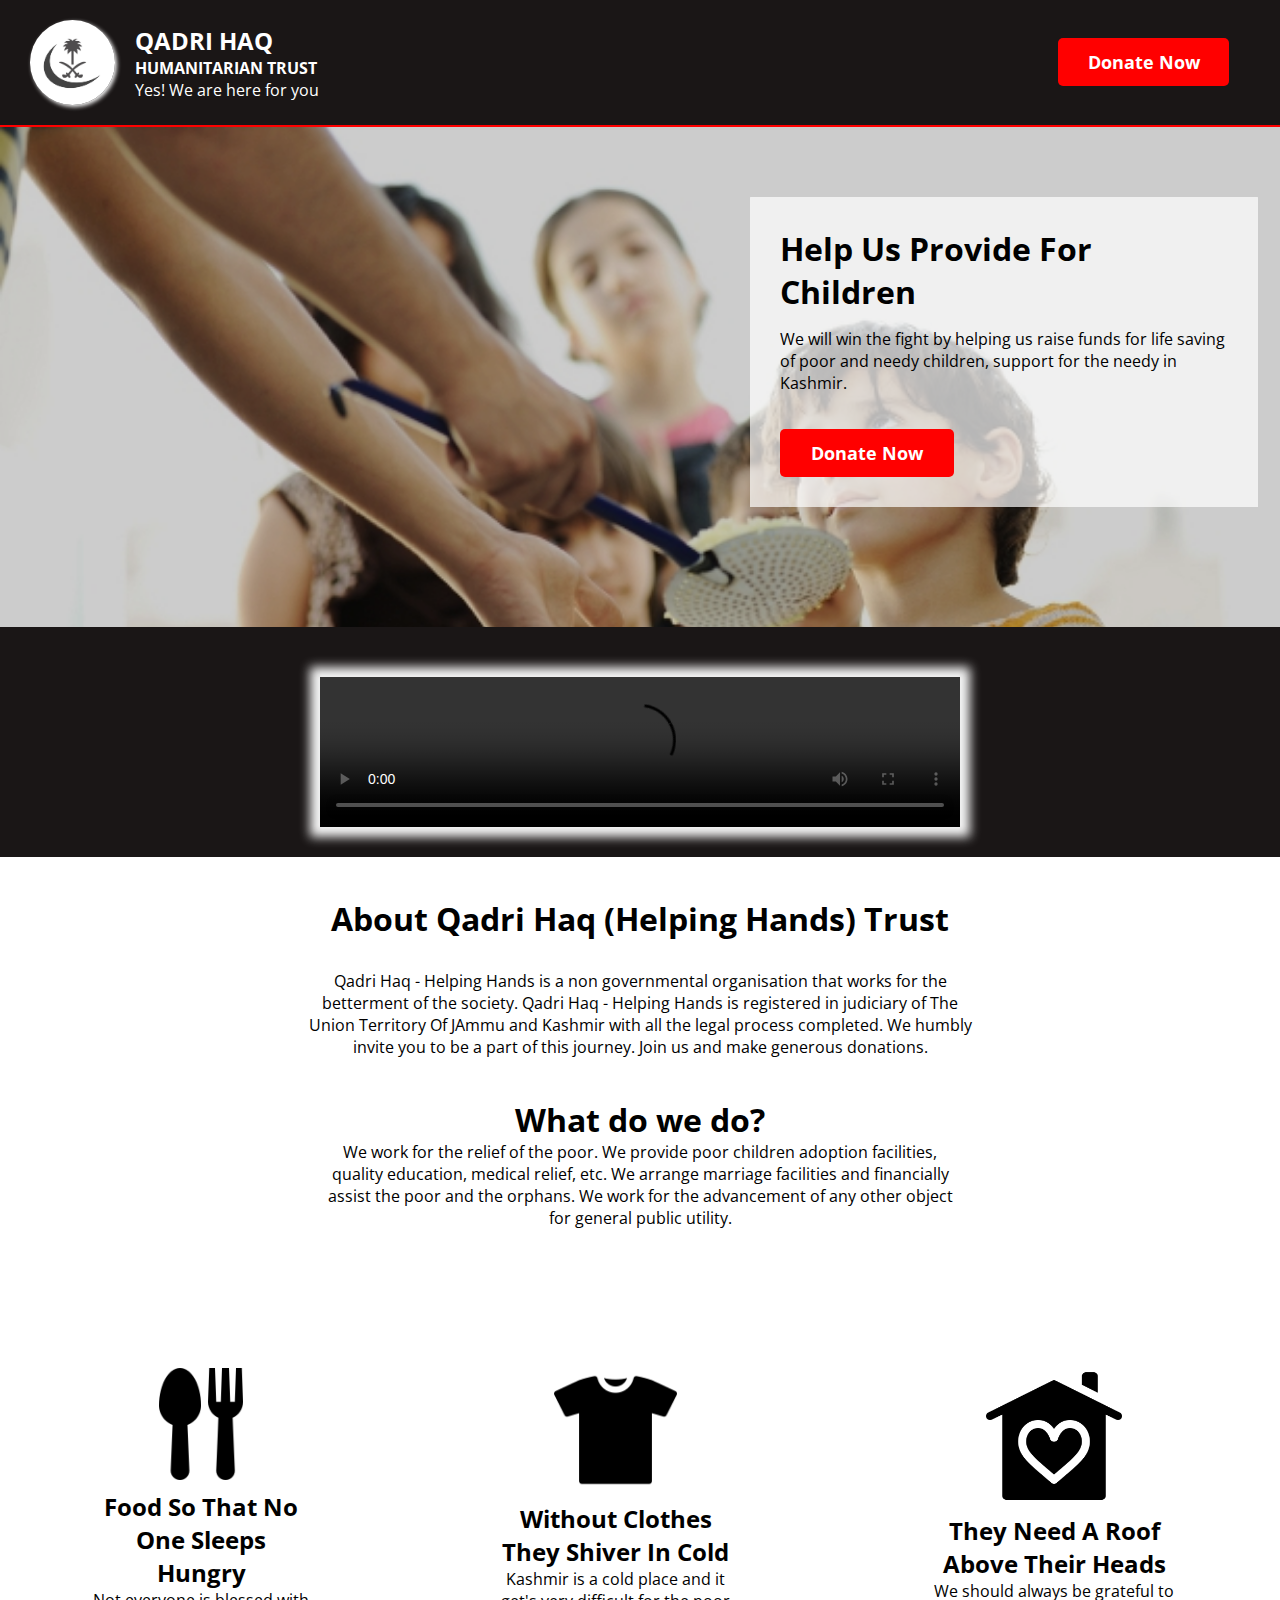
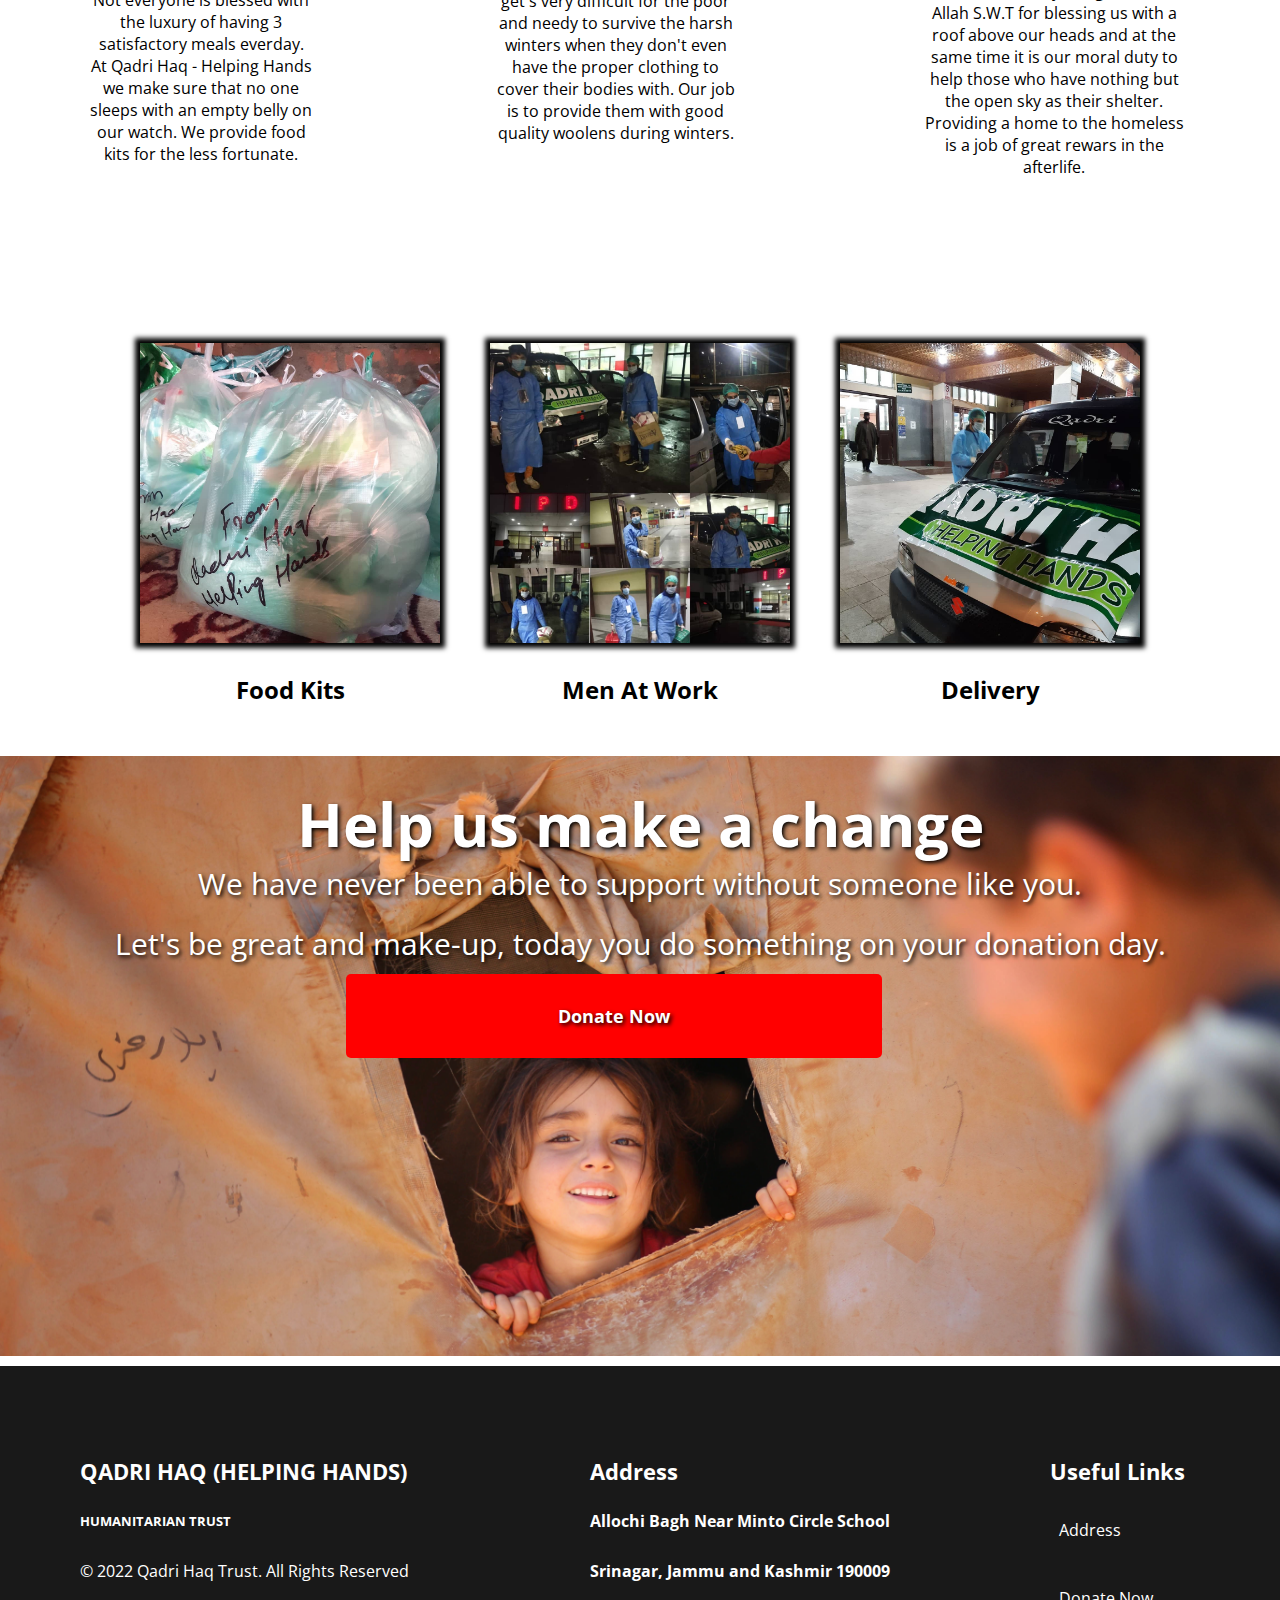
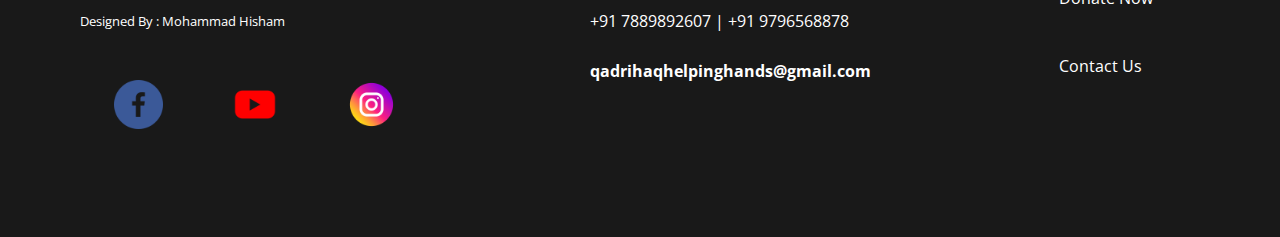
==== index.html @ 6cfe1202 "contact page added" ====
<!DOCTYPE html>
<html lang="en">
<head>
    <meta charset="UTF-8">
    <meta http-equiv="X-UA-Compatible" content="IE=edge">
    <meta name="viewport" content="width=device-width, height=device-height, initial-scale=1.0, maximum-scale=1, user-scalable=0">
    <link rel="preconnect" href="https://fonts.googleapis.com">
    <link rel="preconnect" href="https://fonts.googleapis.com">
    <link rel="preconnect" href="https://fonts.googleapis.com">
    <link rel="preconnect" href="https://fonts.gstatic.com" crossorigin>
    <link href="https://fonts.googleapis.com/css2?family=Open+Sans&display=swap" rel="stylesheet">
    <link href="https://fonts.googleapis.com/css2?family=Open+Sans:wght@400;700&display=swap" rel="stylesheet"> 
    <link rel="stylesheet" href="index.css">
    <title>https://hishamized.github.io/Qadri-Haq-Helping-Hand-/</title>
</head>
<body>
    <div class="top-bar" >
        <div class="logo-container2">
            <img class="logo" src="./images/newlogo.jpg" alt="This is our logo">
            <div class="logo-container">
                
                <h2>QADRI HAQ</h2>
                <h4>HUMANITARIAN TRUST</h4>
                <p>Yes! We are here for you</p>
            </div>
        
        </div>
        <a class="donate" href='https://pmny.in/4ICN8wEIY0gM' target="_blank">Donate Now</a>
    </div>
    <div class="help-box">
        <div class="layer">
            <h1>Help Us Provide For Children</h1>
            <p>We will win the fight by helping us raise funds for life saving of poor and needy children, support for the needy in Kashmir.</p>
            <a class="donate" href='https://pmny.in/4ICN8wEIY0gM' target="_blank" >Donate Now</a>
        </div>
    </div>
    <div class="video-container" >
        <video class="video" src="./videos/Qadri Haq.mp4" autoplay controls ></video>
    </div>
    <div class="about">
        <h1>About Qadri Haq (Helping Hands) Trust</h1>
        <p>Qadri Haq - Helping Hands is a non governmental organisation that works for the betterment of the society. Qadri Haq - Helping Hands is registered in judiciary of The Union Territory Of JAmmu and Kashmir with all the legal process completed. We humbly invite you to be a part of this journey. Join us and make generous donations. </p>
    </div>
        <div class="wdwd">
            <h1>What do we do?</h1>
            <p>We work for the relief of the poor. We provide poor children adoption facilities, quality education, medical relief, etc. We arrange marriage facilities and financially assist the poor and the orphans. We work for the advancement of any other object for general public utility.</p>
        </div>
    <div class="big-container" >
        <div class="container" >
          <img src="./images/cat1.png" alt="Cat1">
          <h2>Food So That No One Sleeps Hungry</h2> 
         <p>Not everyone is blessed with the luxury of having 3 satisfactory meals everday. At Qadri Haq - Helping Hands we make sure that no one sleeps with an empty belly on our watch. We provide food kits for the less fortunate.</p> 
         </div>
         <div class="container" >
          <img src="./images/cat2.png" alt="Cat2">
          <h2>Without Clothes They Shiver In Cold</h2>
          <p>Kashmir is a cold place and it get's very difficult for the poor and needy to survive the harsh winters when they don't even have the proper clothing to cover their bodies with. Our job is to provide them with good quality woolens during winters.</p> 
        </div>
        <div class="container" >
          <img src="./images/cat3.png" alt="Cat3">
          <h2>They Need A Roof Above Their Heads</h2>
          <p> We should always be grateful to Allah S.W.T for blessing us with a roof above our heads and at the same time it is our moral duty to help those who have nothing but the open sky as their shelter. Providing a home to the homeless is a job of great rewars in the afterlife.</p>
        </div>
    </div>
    <!-- <details>
        <a href="/Qadri-Haq-Helping-Hand-/paymentSuccess.html">Payment Success</a>
        <a href="/Qadri-Haq-Helping-Hand-/paymentFail.html">Payment Fail</a>
        <a href="/Qadri-Haq-Helping-Hand-/paymentCancel.html">Payment Cancel</a>
    </details> -->
    <div class="events">
	
        <div class="events-cells">
           <a href="https://www.instagram.com/qadrihaq11/" target="_blank"><img src="./images/visual (1).jpg" alt="Event"></a>
           <h2>Food Kits</h2>
        </div>
        <div class="events-cells">
            <a href="https://www.instagram.com/qadrihaq11/" target="_blank" ><img src="./images/visual (2).jpg" alt="Event"></a>
            <h2>Men At Work</h2>
         </div>
         <div class="events-cells">
            <a href="https://www.instagram.com/qadrihaq11/" target="_blank"><img src="./images/visual (3).jpg" alt="Event"></a>
            <h2>Delivery</h2>
         </div>
    </div>
    <div class="end-box">
        <div class="end-box-text">
          <h1>Help us make a change</h1>
          <p>We have never been able to support without someone like you.</p>
          <p> Let's be great and make-up, today you do something on your donation day.</p>
          <a class="donate" href='https://pmny.in/4ICN8wEIY0gM' target="_blank">Donate Now</a>
        </div>
    </div>
    <div class="footer">
        <div class="footer-col">
           <h1>QADRI HAQ (HELPING HANDS)</h1>
           <h5>HUMANITARIAN TRUST</h5>
           <p>© 2022 Qadri Haq Trust. All Rights Reserved</p>
           <p style="font-size: smaller;" >Designed By : Mohammad Hisham</p>
           <div class="smicons">
           <a href="#" target="_blank">
               <img class="smlinks" src="images/facebook.png" alt="Facebbok Link">
           </a>
           <a href="#"><img class="smlinks" src="images/youtube.png" alt="Youtube Link"></a>
           <a href="https://www.instagram.com/qadrihaq11/" target="_blank"><img class="smlinks" src="images/instagram.png" alt="Instagram Link"></a>
          </div>
        </div>
        <div class="footer-col">
           <h1>Address</h1>
           <h4>Allochi Bagh Near Minto Circle School</h4>
           <h4> Srinagar, Jammu and Kashmir 190009</h4>
           <span>+91 7889892607 | +91 9796568878</span>
           <span><h4>qadrihaqhelpinghands@gmail.com</h4></span>
        </div>
        <div class="footer-col">
           <h1>Useful Links</h1>
           <a target="_blank" href="https://www.google.com/maps/place/Minto+Circle+School+(English+Medium)/@34.0585846,74.7950512,17z/data=!3m1!4b1!4m5!3m4!1s0x38e18f0ac0000739:0xf4ed4cb179ded9e0!8m2!3d34.0585802!4d74.7972399">Address</a>
           <a id="donate_footer" href="https://pmny.in/4ICN8wEIY0gM">Donate Now</a>
           <a href="contact.html" target="_blank">Contact Us</a>
        </div>
      </div>
</body>
</html>
---- index.css ----
* {
    margin: 0%;
}
h1, p {
    font-family: 'Open Sans', sans-serif;
}
.top-bar {
    display: flex;
    background-color: rgb(26, 22, 22);
    border-bottom: 2px solid red;
    align-self: flex-start;
    height: auto;
    position: -webkit-sticky;
    position: sticky;
    overflow-x: hidden;
    top: 0;
    z-index: 2;
}
.logo-container2 {
    display: flex;
    flex-direction: row;
}
.logo-container {
    display: flex;
    flex-direction: column;
    margin-left: 10px;
    font-family: 'Open Sans', sans-serif;
    color: white;
    justify-content: center;
    margin-left: 20px;   
}
.logo {
    width: 8%;
    margin-left: 30px;
    border-radius: 50%;
    margin-top: 20px;
    margin-bottom: 20px;
    box-shadow: 2px 2px 4px whitesmoke;
}
.donate {
    text-decoration: none;
    font-family: 'Open Sans', sans-serif;
    font-weight: bolder;
    font-size: large;
    background-color: rgb(255, 0, 0);
    color: white;
    text-align: center;
    align-self: center;
    width: 40%;
    padding: 12px;
    border-radius: 5px;
    margin-right: 4%;
}
.donate:hover {
    transition: 0.5s;
    opacity: 0.7;
    border: 1px solid white;
    box-shadow: 2px 2px 3px whitesmoke;
}
.help-box {
    background-image: url(images/cat.jpg);
    background-repeat: no-repeat;
    position: relative;
    background-size: 100%;
    display: flex;
    flex-direction: column;
    font-family: 'Open Sans', sans-serif;
    height: 500px;
    box-shadow: inset 0 0 0 1000px rgba(0,0,0,.2);
}
.layer {
    padding: 30px;
    margin: 70px;
    background-color: rgba(255, 255, 255, 0.7);
    position: absolute;
    top: 0;
    left: 0;
    width: 35%;
    height: 50%;
    margin-left: 750px;
    border-radius: 0.5px;
}
.layer > .donate {
   margin-left: 0%;
   position: absolute;
   width: 150px;
}
.layer h1 {
    font-weight: 48px;
    margin-bottom: 15px;
}
.layer p {
    margin-bottom: 35px;
}
.about {
    display: flex;
    flex-direction: column;
    margin-left: 300px;
    margin-right: 300px;
    margin-top: 40px;
    margin-bottom: 40px;
    text-align: center;
    font-family: 'Open Sans', sans-serif;
}
.about h1 {
    font-weight: bolder;
    margin-bottom: 30px;
}
.wdwd {
    text-align: center;
    margin-left: 25%;
    margin-right: 25%;
    margin-bottom: 20px;
}
.big-container {
    display: flex;
    flex-direction: row;
    margin-top: 50px;
}
.container {
    display: flex;
    flex-direction: column;
    font-family: 'Open Sans', sans-serif;
    text-align: center;
    margin: 7%;
}
.container img {
    width: 50%;
    align-self: center;
    margin-bottom: 10px;
}
.carousel-cell img {
    width: 30%;;
}
.footer h1 {
	font-size: 22px;
}
.footer a {
	text-decoration: none;
	color: white;
	padding: 9px;
}
.footer a:hover {
	border: 1px solid white;
	border-radius: 4px;
	background-color:rgba(255, 255, 255, 0.1);
	box-shadow: 0 0 10px 2px whitesmoke;
	transition: 0.2s;
}
#donate_footer:hover {
    border: 1px solid white;
    box-shadow: 0 0 10px 2px red;
}
.footer {
	color: white;
	display: flex;
	flex-direction: row;
	background-color: rgba(0, 0, 0, 0.9);
    font-family: 'Open Sans', sans-serif;
}
.footer-col {
	margin: 80px;
	display: flex;
	flex-direction: column;
	line-height: 50px;	
}
.smicons {
	display: flex;
	flex-direction: row;
	width: 350px;
}
.smicons a {
    border-radius: 50%;
}
.smicons img {
	padding-left: 25%;
    padding-top: 25%;
    
}
.smlinks {
	width: 50%;
}
.video-container {
    display: flex;
    flex-direction: column;
    align-content: center;
    background-color: #1a1616;
}
.video {
    margin-top: 50px;
    margin-bottom: 30px;
    align-self: center;
    width: 50%;
    height: 100%;
    object-fit: cover;
    box-shadow: 0 0 10px 10px whitesmoke;
}
.events-h1 {
	font-family: 'Helvetica', sans-serif;
	font-size: 40px;
	font-weight: 600;
	text-align: center;
	padding-top: 30px;
}
.events {
	display: flex;
	flex-direction: row;
	margin: 10px;
	padding: 40px;
	align-items: center;
	justify-content: center;
    font-family: 'Open Sans', sans-serif;
}
.events-cells h2 {
	color: black;
	text-align: center;
}
.events-cells img {
          width: 300px;
		  height: 300px;
		  margin: 25px;
		  box-shadow: 0 0 5px 5px black;
		  transition: 0.4s;
}
.events-cells h2:hover {
	color: rgb(255, 0, 0);
}
.events-cells img:hover {
	width: 315px;
	height: 315px;
	box-shadow: 0 0 20px 3px rgba(255, 0, 0, 0.801);
	border-radius: 3px;
}
.end-box {
    background-image: url(./images/poor.jpg);
    background-repeat: no-repeat;
    background-size: 100%;
    height: 600px;
    display: flex;
    flex-direction: column;
    margin-bottom: 10px;
    color: white;
}
.end-box-text {
    margin-top: 3%;
    display: flex;
    flex-direction: column;
    align-items: center;
    line-height: 60px;
    font-size: 30px;
    text-shadow: 2px 2px 4px black;
}

@media only screen and (max-width: 600px)
{
    html, body *:not(.top-bar) {
        overflow-x: hidden;
      }
    .top-bar {
        flex-direction: column;
        align-items: center;
        justify-content: center;
        padding: 10px;
    }
    .donate {
        margin-left: 0%;
        width: 35%;
    }
    .logo {
        margin-left: 0%;
        width: 14%;
    }
    .logo-container {
        text-align: left;
        margin-top: 20px;
        margin-bottom: 20px;
        font-size: smaller;
    }
    .logo-container2 {
        justify-content: center;
    }
    .layer {
        margin: 0%;
        width: 100%;
        height: 90%;
    }
    .help-box {
        height: 270px;
    }
    .about {
        margin-left: 10%;
        margin-right: 10%;
    }
    .big-container {
        flex-direction: column;
    }
    .container img {
        width: 25%;
    }
    .container {
        margin-left:  16%;
        margin-right: 16%;
    }
    .footer{
		flex-direction: column;
	}
	.footer-col{
		align-items: center;
		margin: 0%;
		margin-top: 40px;

	}

    .layer h1 { /* for mobile */
        font-size: 18px;
        margin-bottom: 3px;
    }
    .layer p {
        margin-bottom: 5px;
        margin-right: 20px;
    }
    .video {
        width: 90%;
        height: 100%;
    }
    .events {
		flex-direction: column;
	}
    .end-box {
        height: 270px;
        align-items: center;
    }
    .end-box-text {
        font-size: small;
        line-height:normal;
        overflow: hidden;
        text-align: center;
    }
    .end-box-text a {
        margin-top: 45px;
    }
    .end-box-text h1,p {
        margin-bottom: 10px;
    }
    .wdwd {
        margin-left: 10%;
        margin-right: 10%;
    }
}
@media only screen and (min-width: 601px) and (max-width: 900px) and (orientation: landscape) {
    .layer {
        margin-left: 0px;
    }
    .about {
        margin-left: 0px;
        margin-right: 0px;
    }
    .footer-col{
        margin: 10px;
    }
    .smicons {
        width: 200px;
    }
    .end-box-text {
        text-align: center;
    }
    .end-box-text h1, p {
        margin-bottom: 15px;
    }
    .end-box-text a {
        margin-top: 150px;
        
    }
}
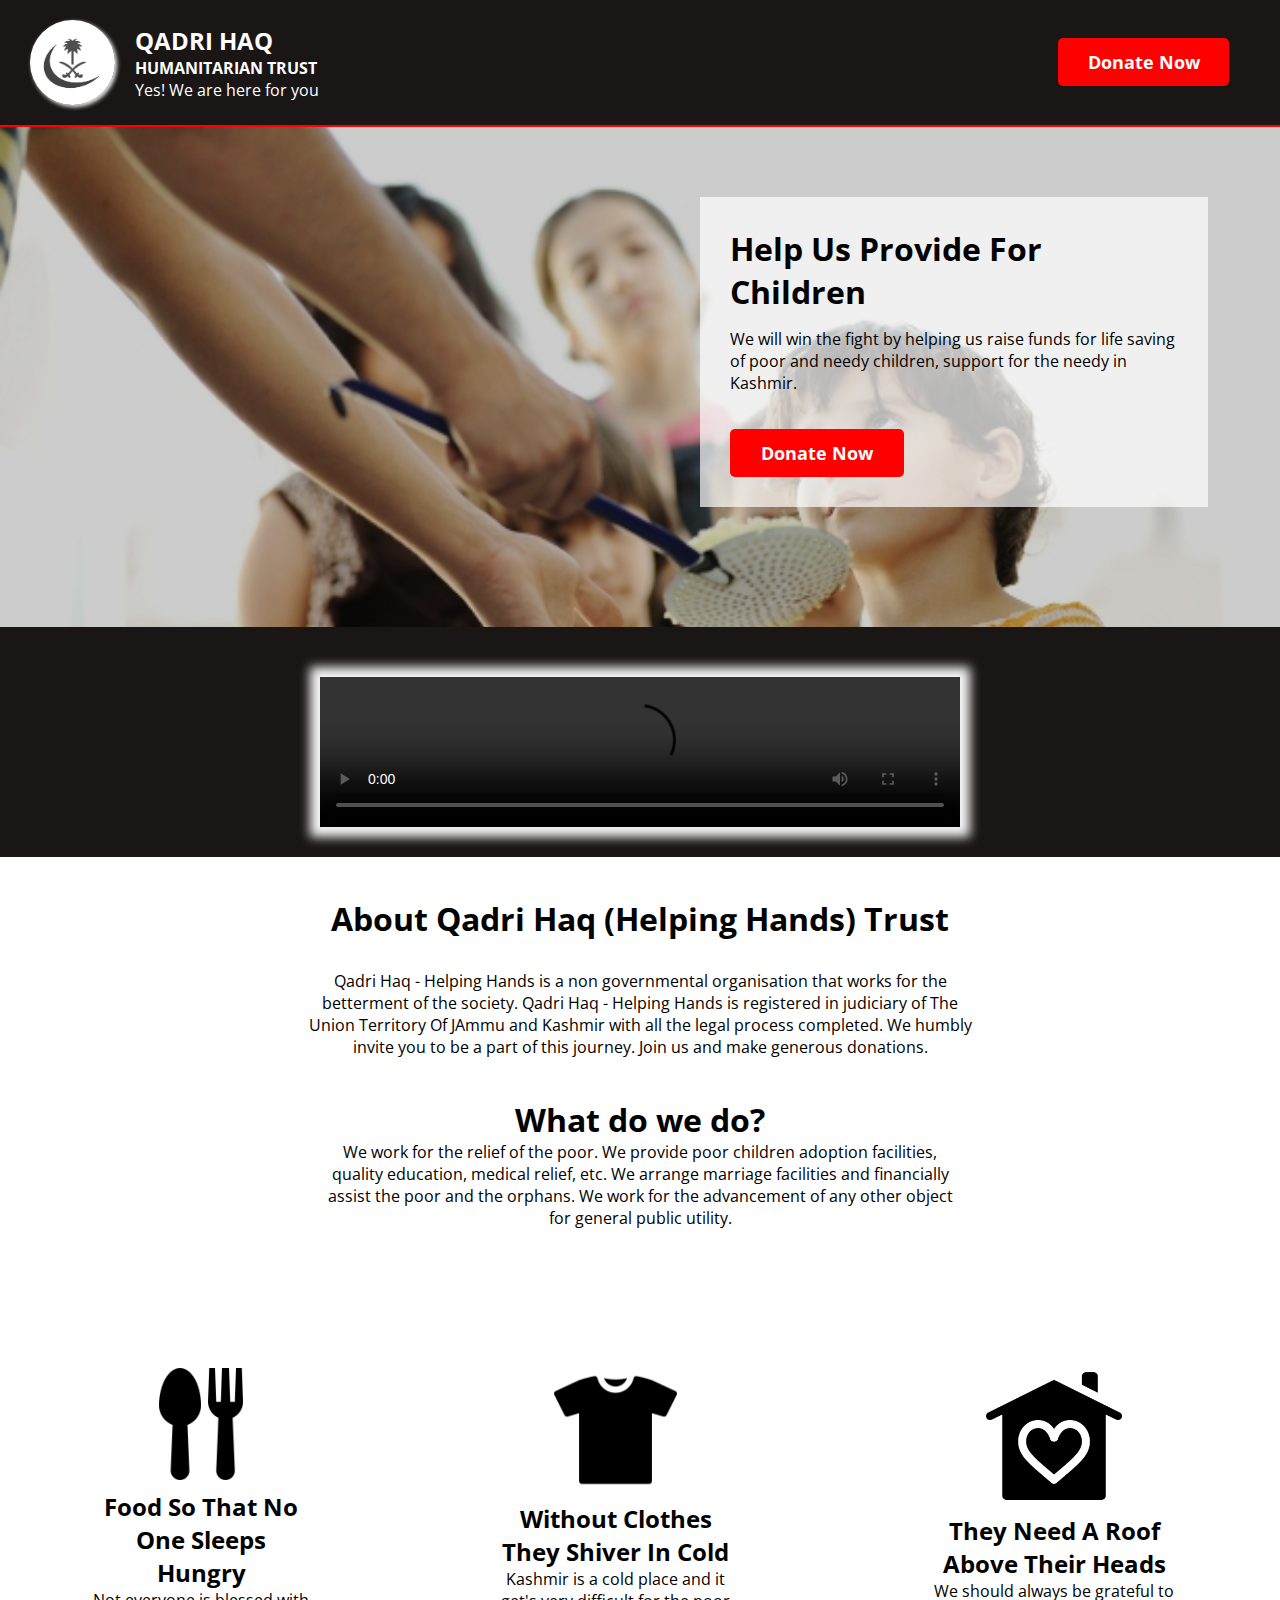
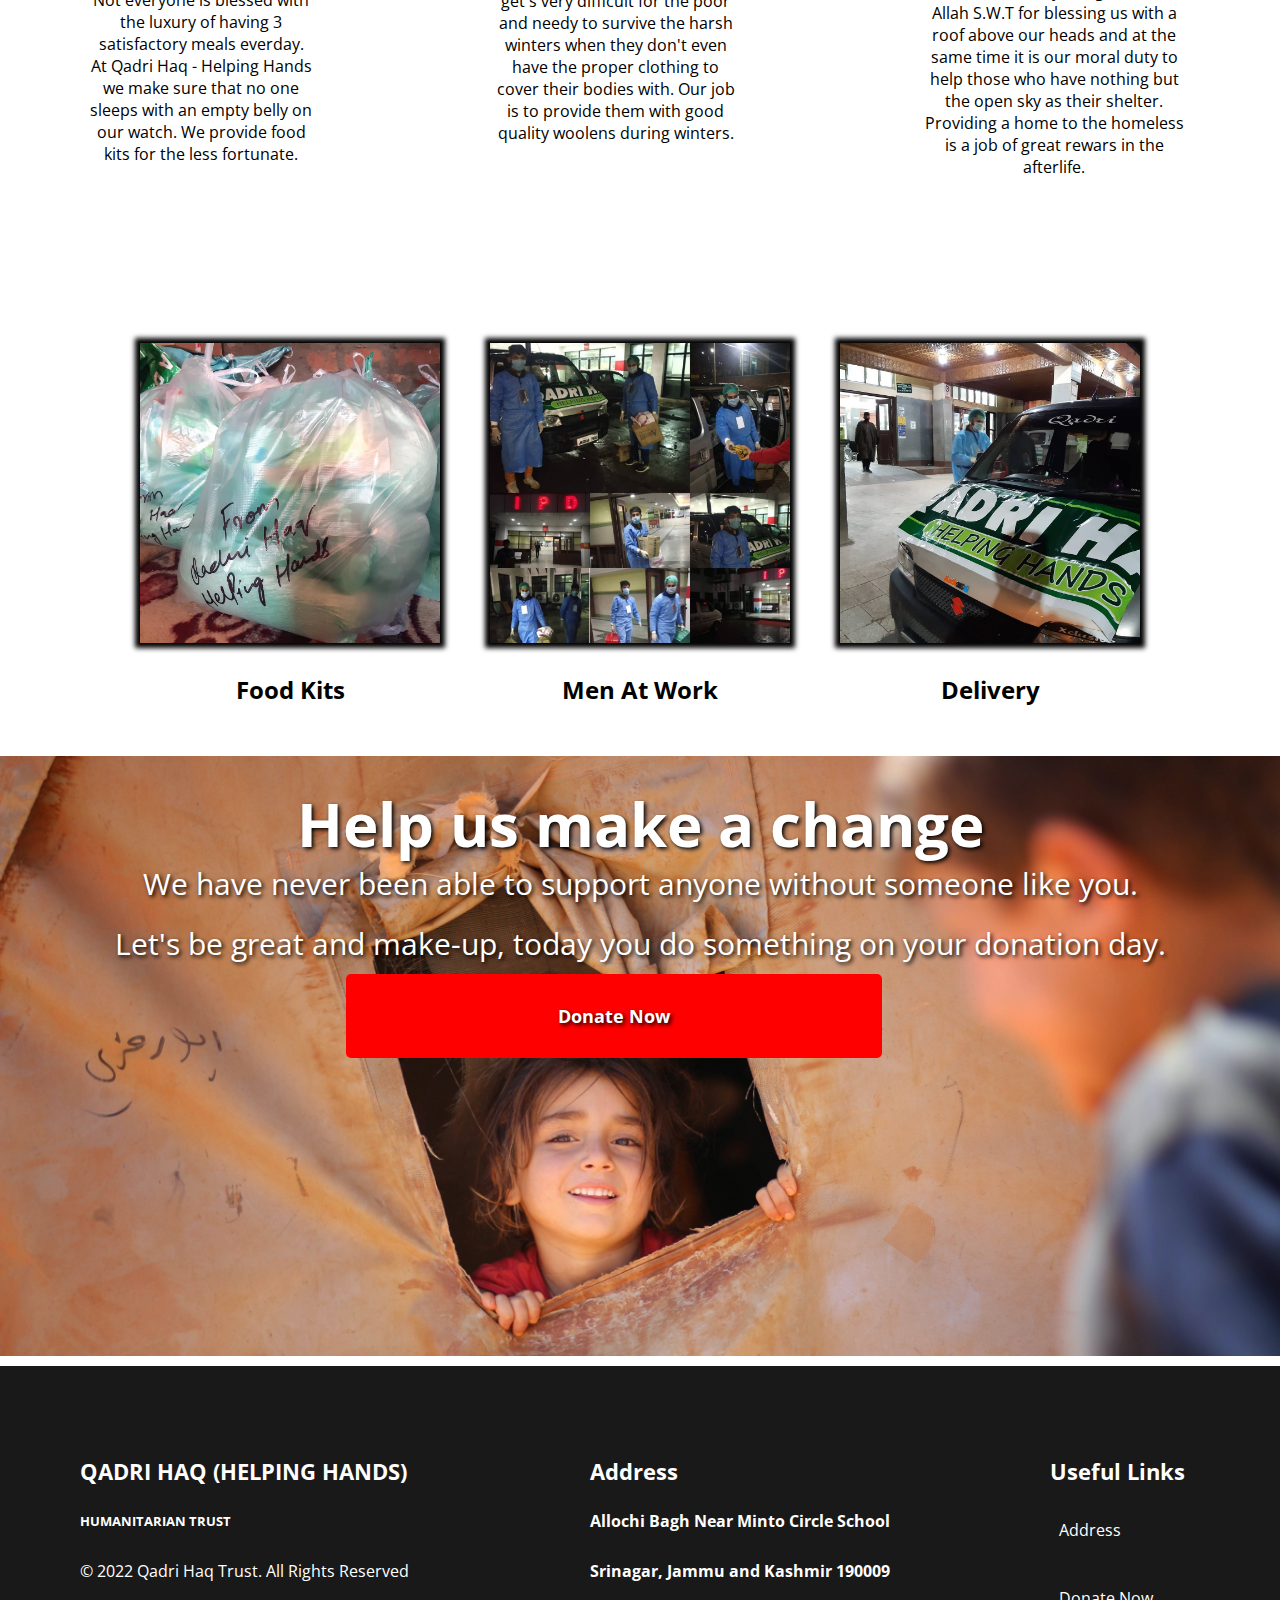
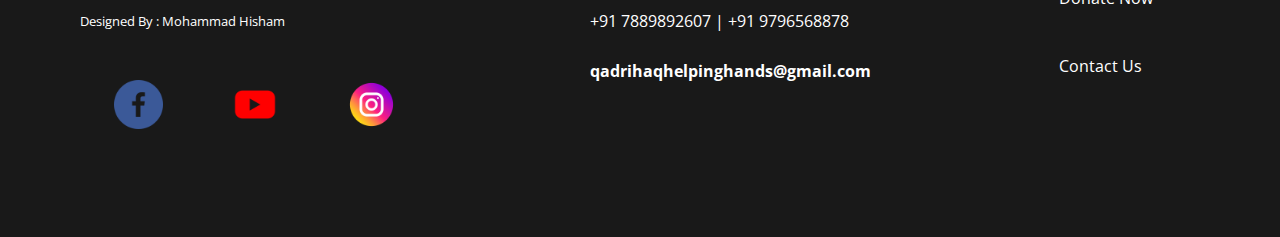
==== commit 38f4d76c: "text updates" ====
--- a/index.html
+++ b/index.html
@@ -85,7 +85,7 @@
     <div class="end-box">
         <div class="end-box-text">
           <h1>Help us make a change</h1>
-          <p>We have never been able to support without someone like you.</p>
+          <p>We have never been able to support anyone without someone like you.</p>
           <p> Let's be great and make-up, today you do something on your donation day.</p>
           <a class="donate" href='https://pmny.in/4ICN8wEIY0gM' target="_blank">Donate Now</a>
         </div>
--- a/index.css
+++ b/index.css
@@ -77,7 +77,7 @@
     left: 0;
     width: 35%;
     height: 50%;
-    margin-left: 750px;
+    margin-left: 700px;
     border-radius: 0.5px;
 }
 .layer > .donate {
@@ -281,9 +281,25 @@
     }
     .layer {
         margin: 0%;
-        width: 100%;
-        height: 90%;
-    }
+        width: 90%;
+        height: 100%;
+       
+    }
+    .layer > .donate {
+        margin-top: 7%;
+        margin-left: 0%;
+        position: absolute;
+        width: 40%;
+     }
+     .layer h1 {
+         font-weight:bolder;
+         margin-bottom: 0px;
+        
+     }
+     .layer p {
+         margin-bottom: 0px;
+         margin-top: 4%;
+     }
     .help-box {
         height: 270px;
     }
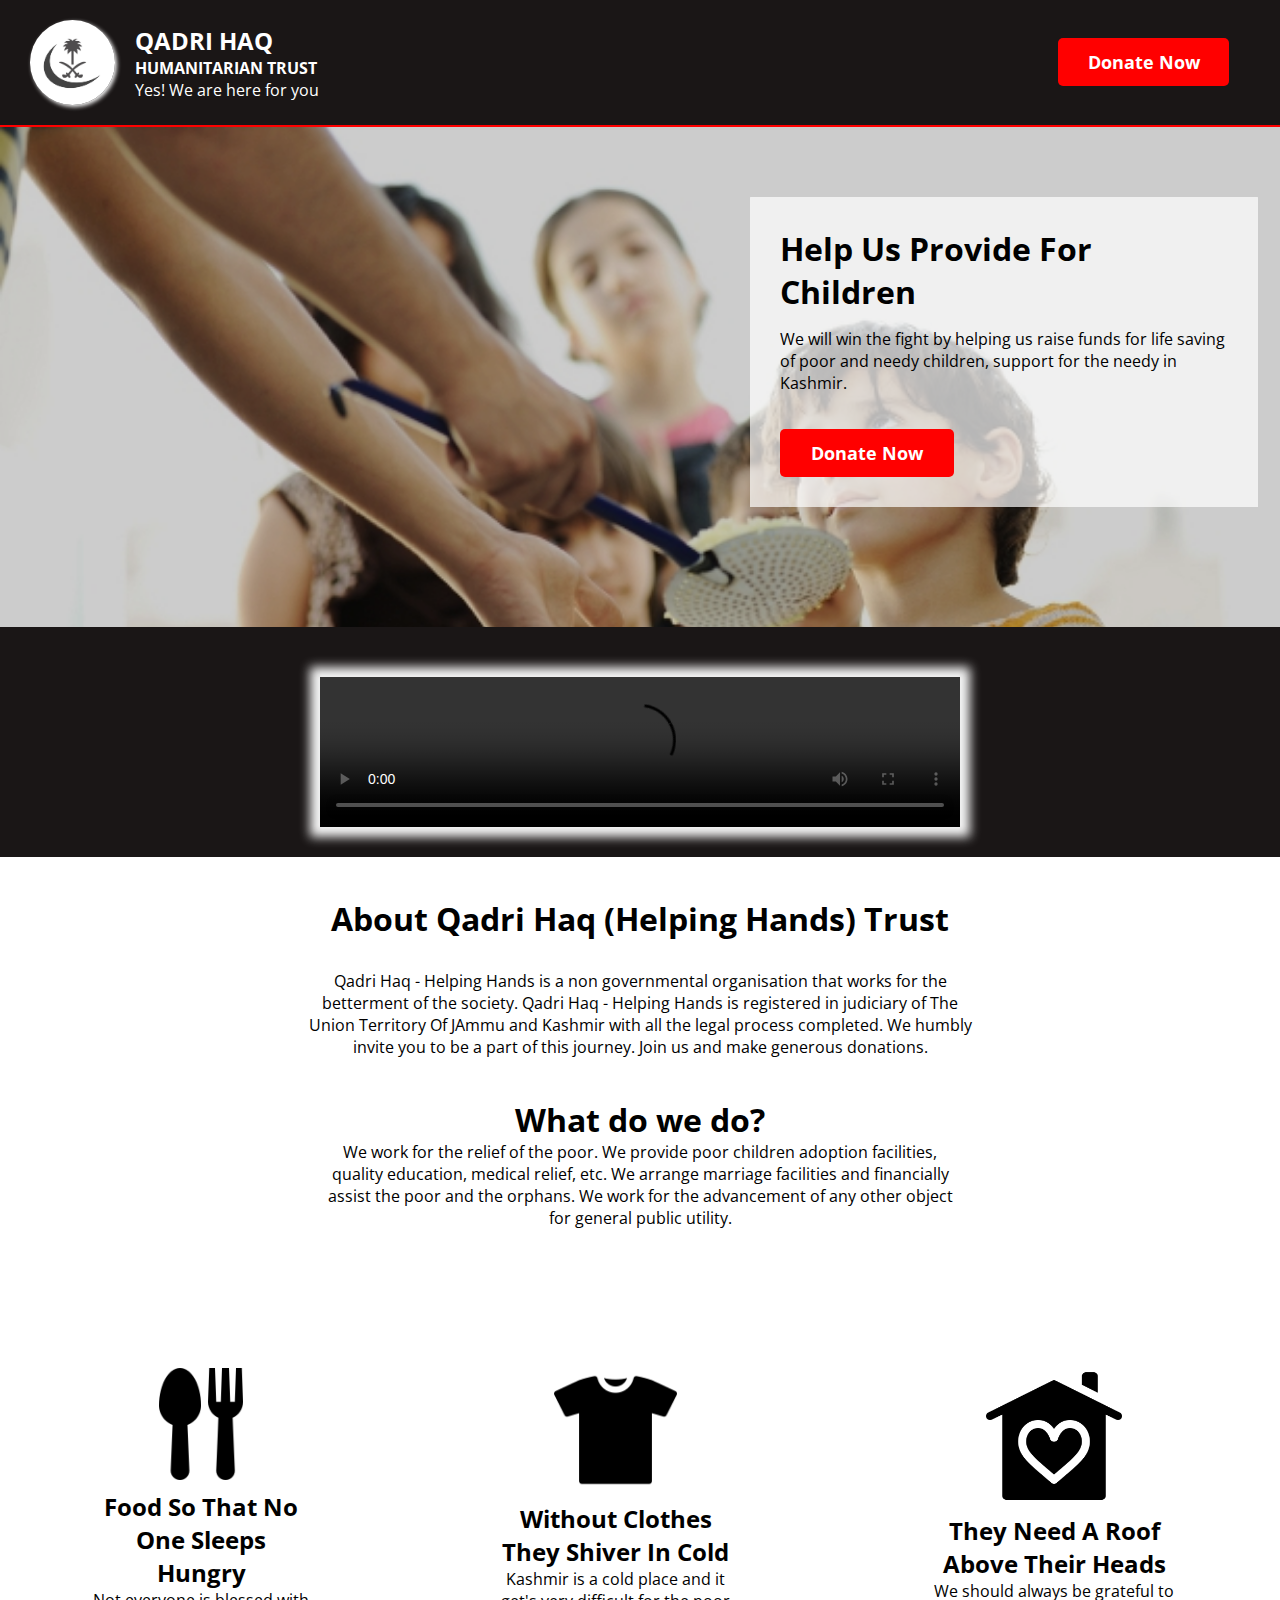
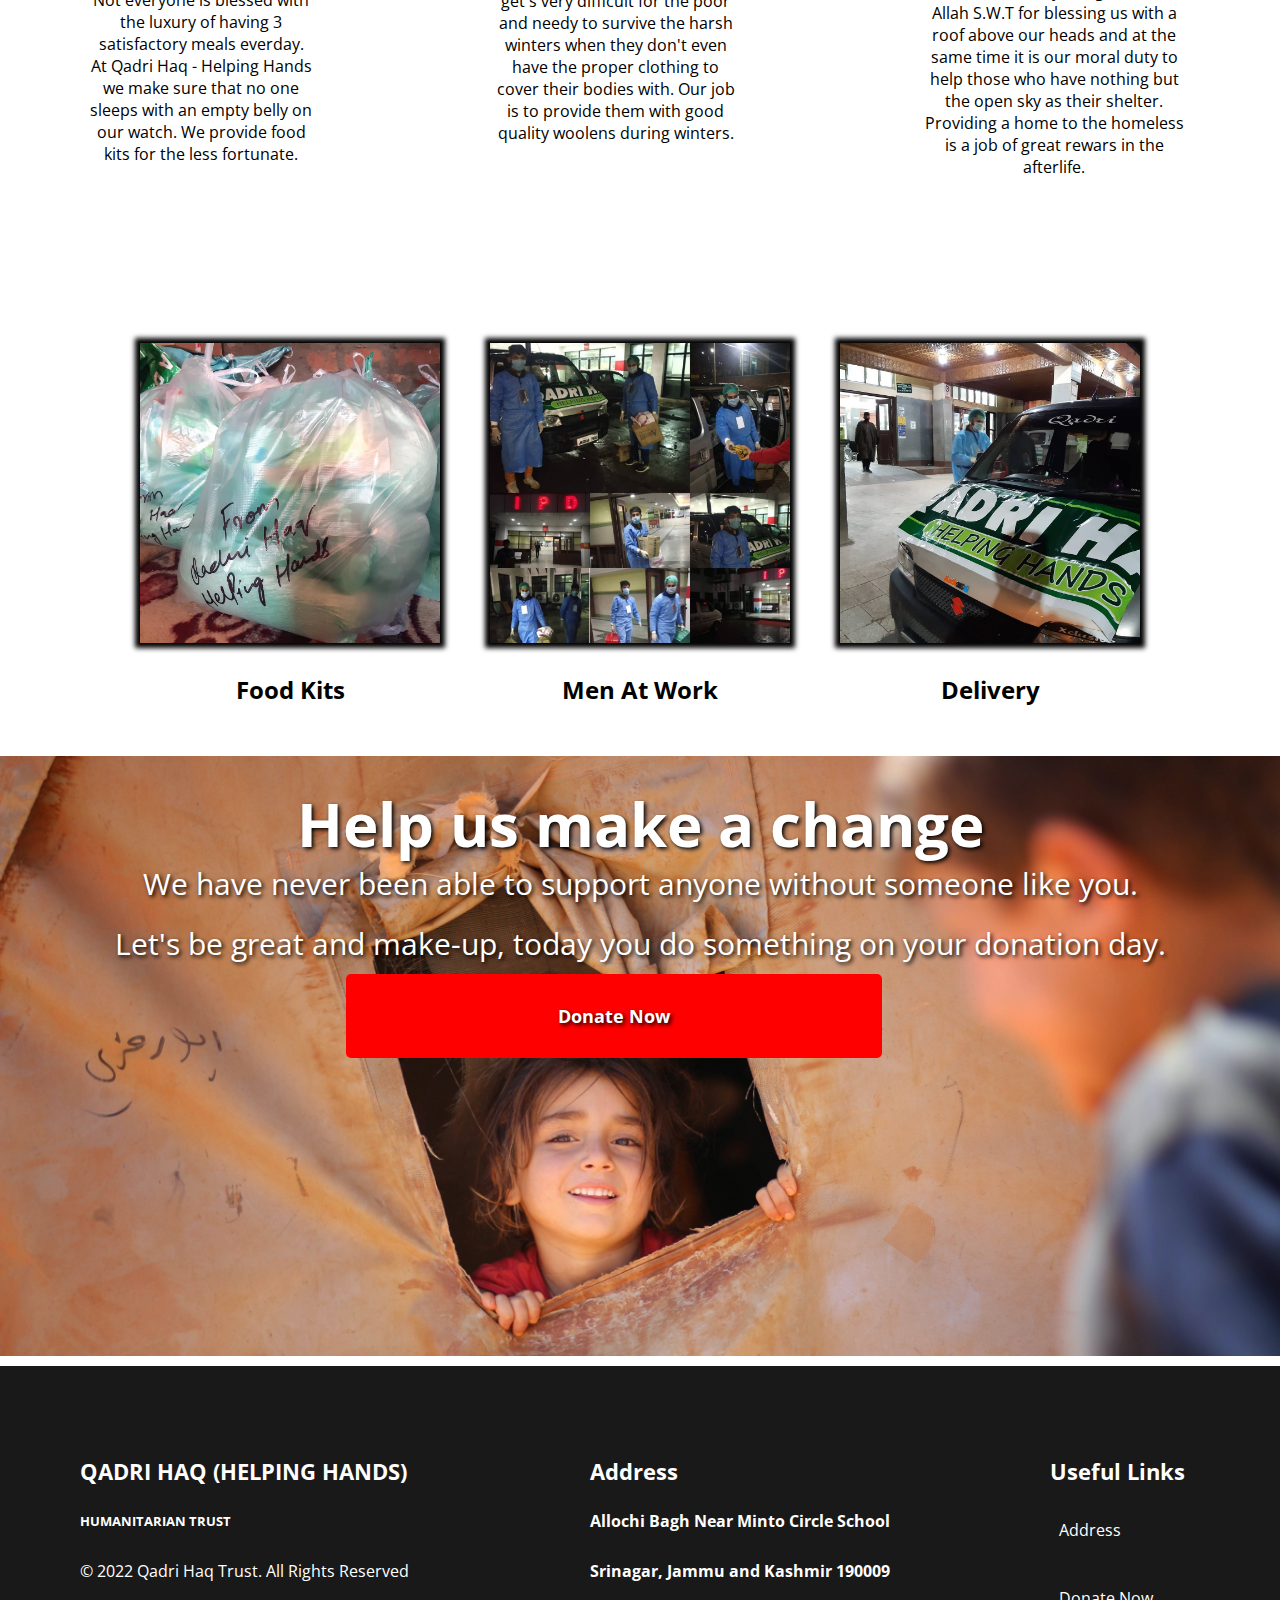
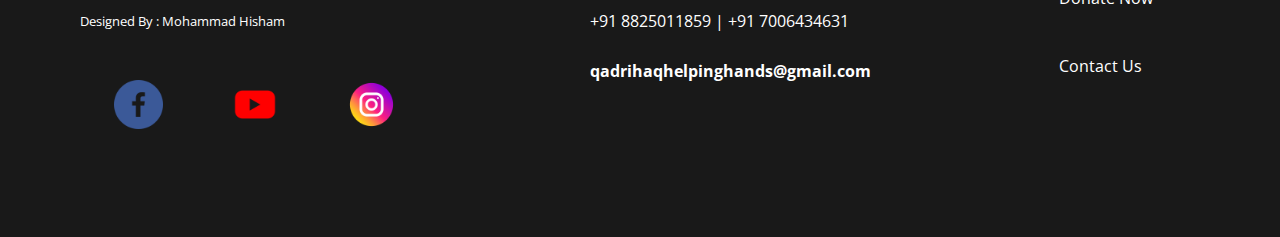
==== commit b7661fbc: "fresh payment button added" ====
--- a/index.html
+++ b/index.html
@@ -25,13 +25,13 @@
             </div>
         
         </div>
-        <a class="donate" href='https://pmny.in/4ICN8wEIY0gM' target="_blank">Donate Now</a>
+        <a class="donate" href='https://pmny.in/2IKUXRMMEKft'  target="_blank">Donate Now</a>
     </div>
     <div class="help-box">
         <div class="layer">
             <h1>Help Us Provide For Children</h1>
             <p>We will win the fight by helping us raise funds for life saving of poor and needy children, support for the needy in Kashmir.</p>
-            <a class="donate" href='https://pmny.in/4ICN8wEIY0gM' target="_blank" >Donate Now</a>
+            <a class="donate" href='https://pmny.in/2IKUXRMMEKft'  target="_blank" >Donate Now</a>
         </div>
     </div>
     <div class="video-container" >
@@ -87,7 +87,7 @@
           <h1>Help us make a change</h1>
           <p>We have never been able to support anyone without someone like you.</p>
           <p> Let's be great and make-up, today you do something on your donation day.</p>
-          <a class="donate" href='https://pmny.in/4ICN8wEIY0gM' target="_blank">Donate Now</a>
+          <a class="donate" href='https://pmny.in/2IKUXRMMEKft'  target="_blank">Donate Now</a>
         </div>
     </div>
     <div class="footer">
@@ -108,13 +108,13 @@
            <h1>Address</h1>
            <h4>Allochi Bagh Near Minto Circle School</h4>
            <h4> Srinagar, Jammu and Kashmir 190009</h4>
-           <span>+91 7889892607 | +91 9796568878</span>
+           <span>+91 8825011859 | +91 7006434631</span>
            <span><h4>qadrihaqhelpinghands@gmail.com</h4></span>
         </div>
         <div class="footer-col">
            <h1>Useful Links</h1>
            <a target="_blank" href="https://www.google.com/maps/place/Minto+Circle+School+(English+Medium)/@34.0585846,74.7950512,17z/data=!3m1!4b1!4m5!3m4!1s0x38e18f0ac0000739:0xf4ed4cb179ded9e0!8m2!3d34.0585802!4d74.7972399">Address</a>
-           <a id="donate_footer" href="https://pmny.in/4ICN8wEIY0gM">Donate Now</a>
+           <a id="donate_footer" href='https://pmny.in/2IKUXRMMEKft' >Donate Now</a>
            <a href="contact.html" target="_blank">Contact Us</a>
         </div>
       </div>
--- a/index.css
+++ b/index.css
@@ -77,7 +77,7 @@
     left: 0;
     width: 35%;
     height: 50%;
-    margin-left: 700px;
+    margin-left: 750px;
     border-radius: 0.5px;
 }
 .layer > .donate {
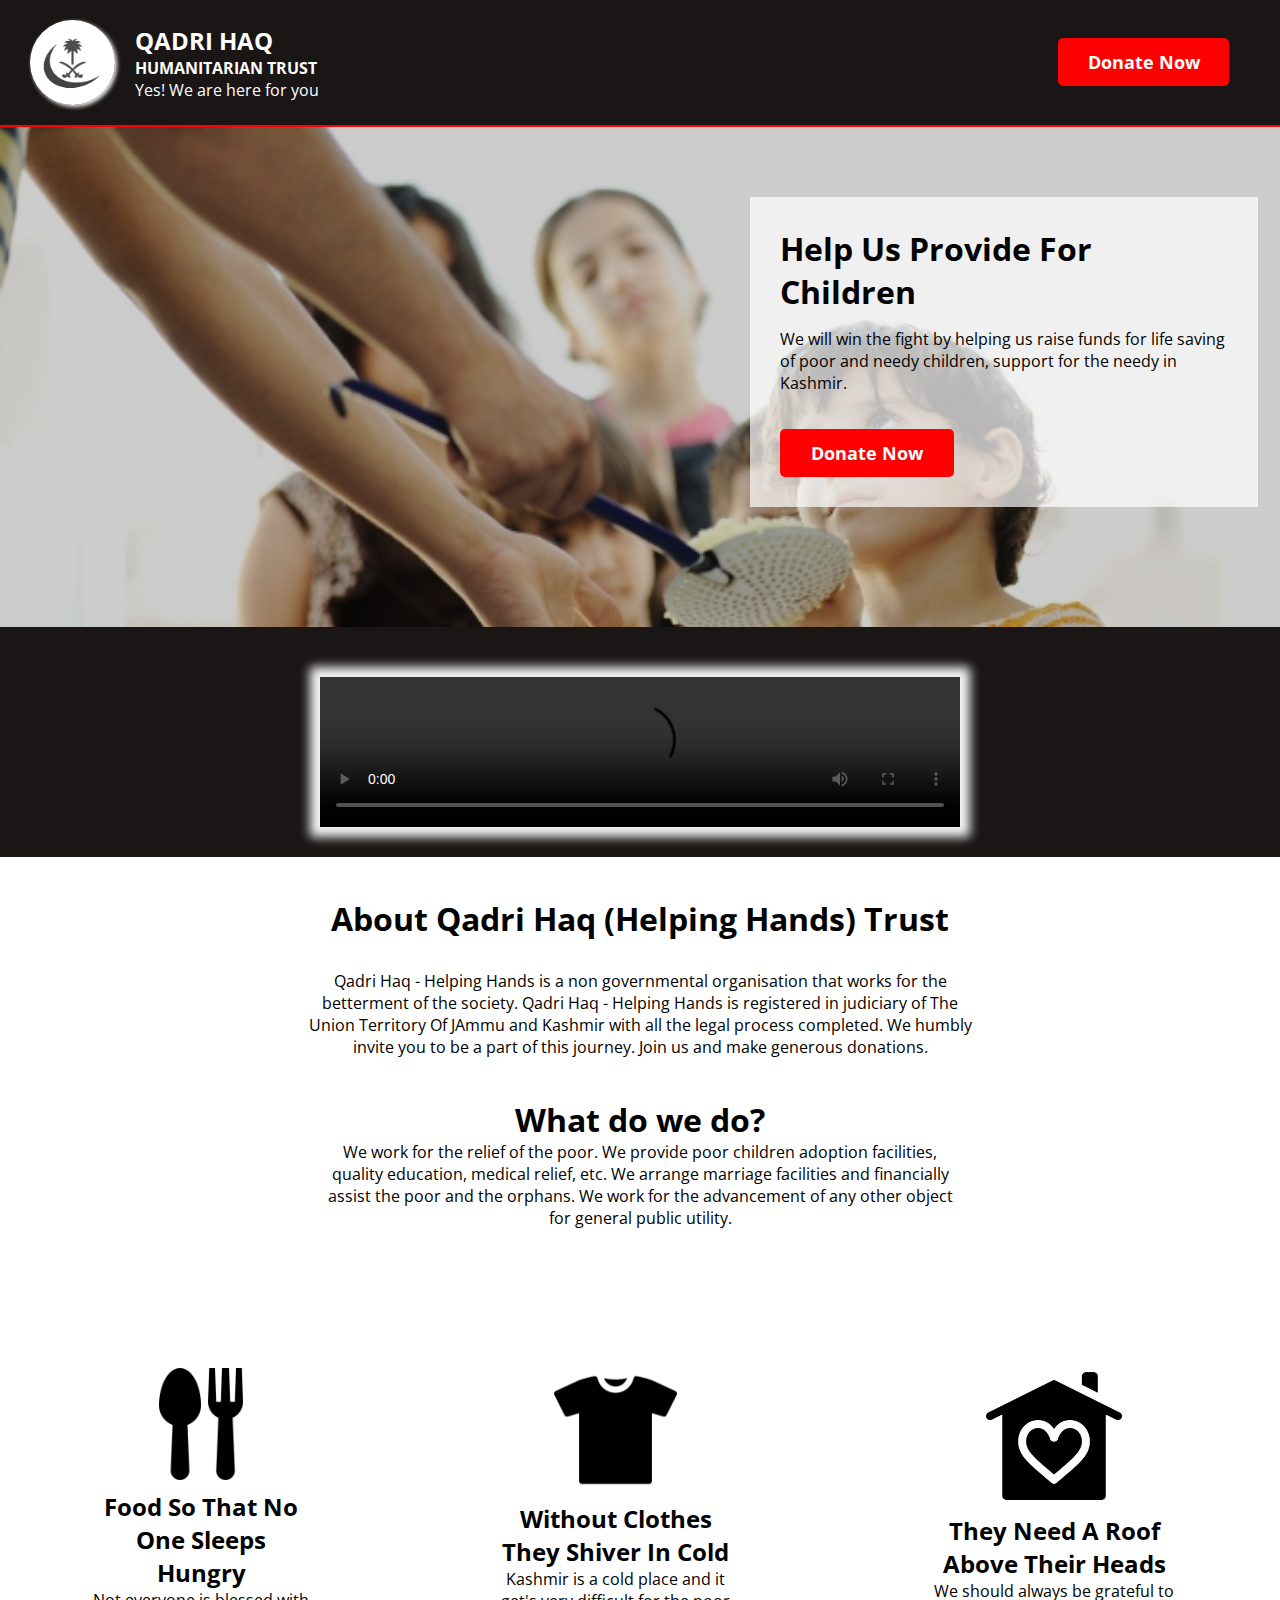
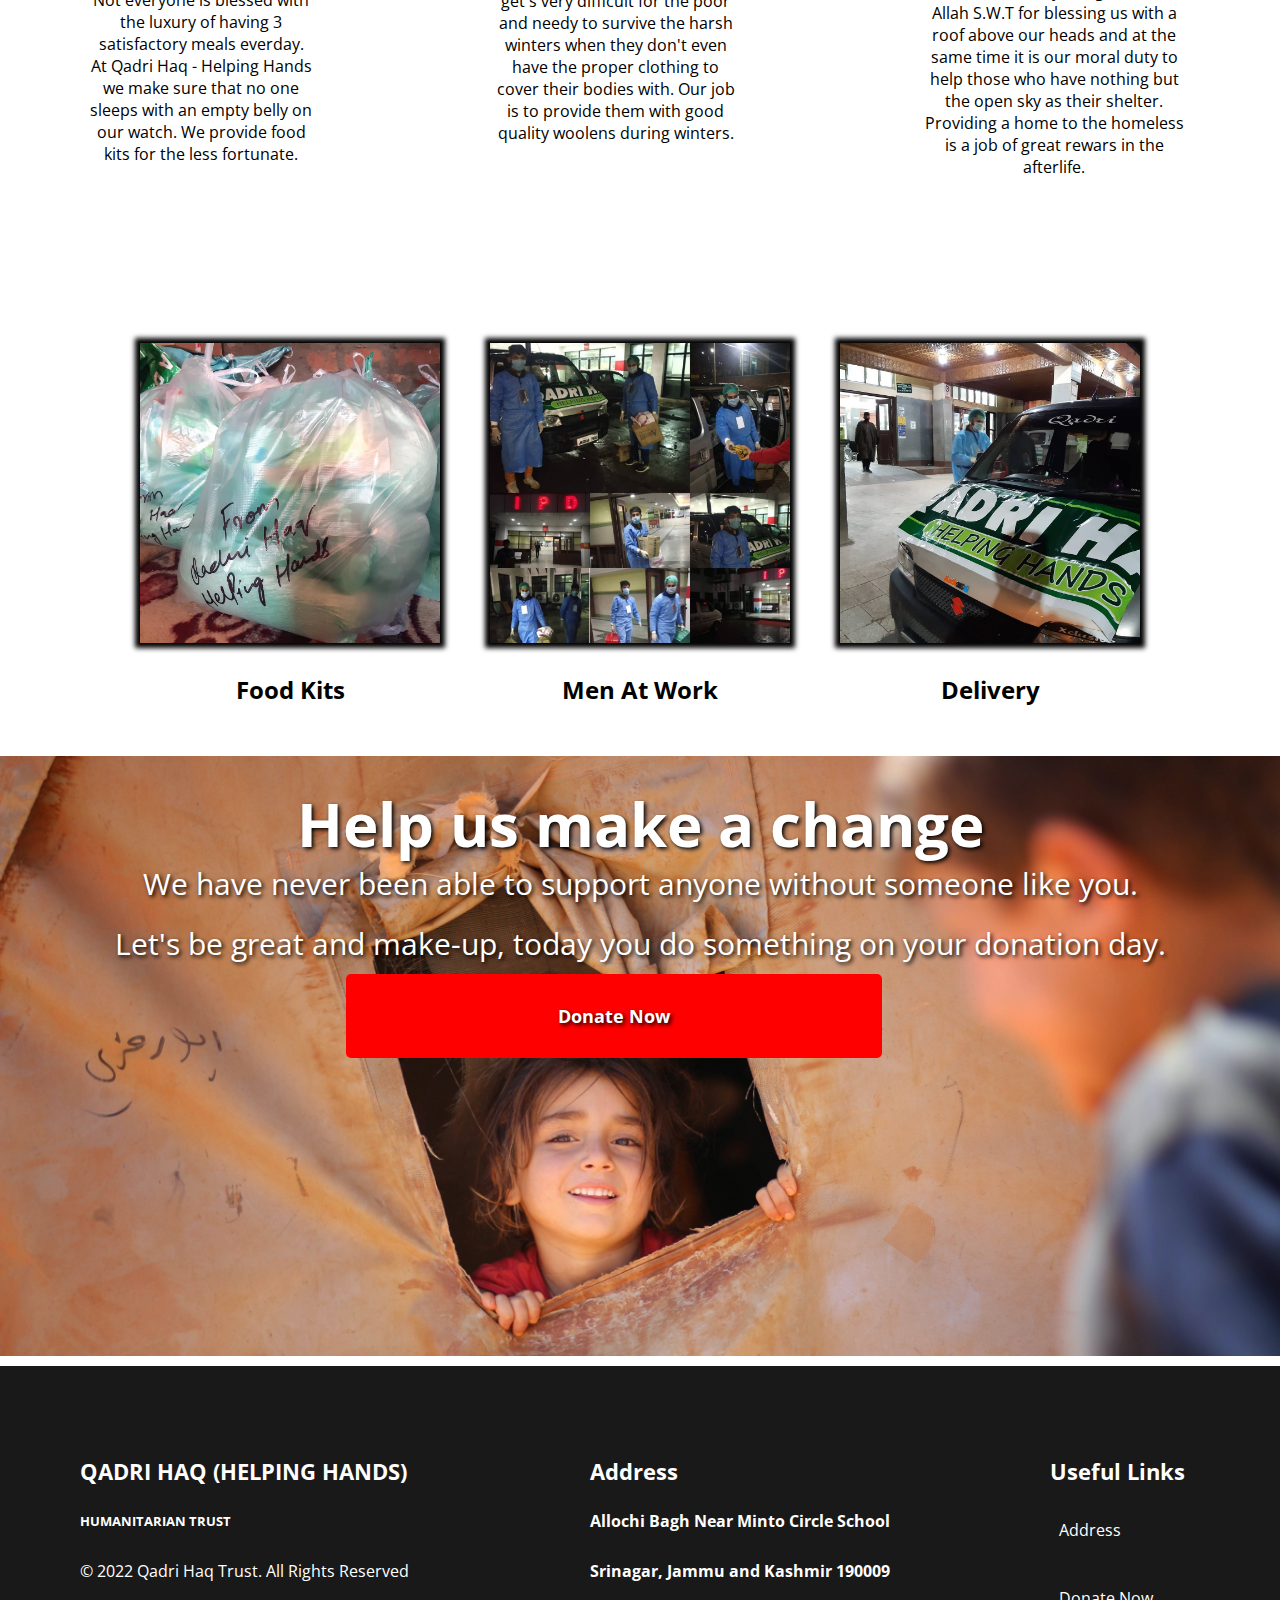
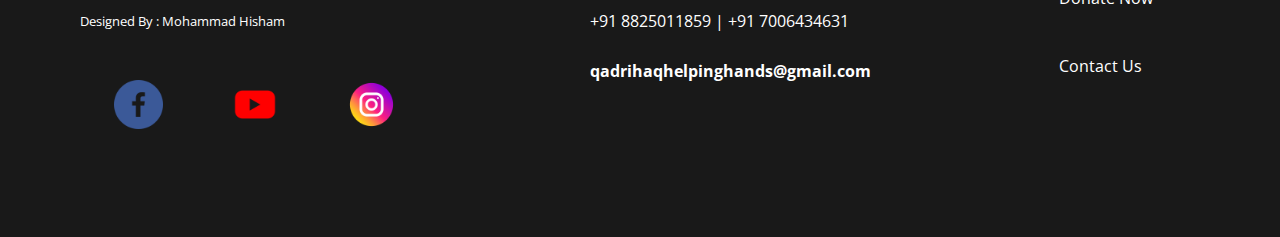
==== commit f9e5afd3: "phone numbers updated" ====
--- a/index.html
+++ b/index.html
@@ -25,13 +25,13 @@
             </div>
         
         </div>
-        <a class="donate" href='https://pmny.in/2IKUXRMMEKft'  target="_blank">Donate Now</a>
+        <a class="donate" href='https://pmny.in/4ICN8wEIY0gM' target="_blank">Donate Now</a>
     </div>
     <div class="help-box">
         <div class="layer">
             <h1>Help Us Provide For Children</h1>
             <p>We will win the fight by helping us raise funds for life saving of poor and needy children, support for the needy in Kashmir.</p>
-            <a class="donate" href='https://pmny.in/2IKUXRMMEKft'  target="_blank" >Donate Now</a>
+            <a class="donate" href='https://pmny.in/4ICN8wEIY0gM' target="_blank" >Donate Now</a>
         </div>
     </div>
     <div class="video-container" >
@@ -87,7 +87,7 @@
           <h1>Help us make a change</h1>
           <p>We have never been able to support anyone without someone like you.</p>
           <p> Let's be great and make-up, today you do something on your donation day.</p>
-          <a class="donate" href='https://pmny.in/2IKUXRMMEKft'  target="_blank">Donate Now</a>
+          <a class="donate" href='https://pmny.in/4ICN8wEIY0gM' target="_blank">Donate Now</a>
         </div>
     </div>
     <div class="footer">
@@ -114,7 +114,7 @@
         <div class="footer-col">
            <h1>Useful Links</h1>
            <a target="_blank" href="https://www.google.com/maps/place/Minto+Circle+School+(English+Medium)/@34.0585846,74.7950512,17z/data=!3m1!4b1!4m5!3m4!1s0x38e18f0ac0000739:0xf4ed4cb179ded9e0!8m2!3d34.0585802!4d74.7972399">Address</a>
-           <a id="donate_footer" href='https://pmny.in/2IKUXRMMEKft' >Donate Now</a>
+           <a id="donate_footer" href="https://pmny.in/4ICN8wEIY0gM">Donate Now</a>
            <a href="contact.html" target="_blank">Contact Us</a>
         </div>
       </div>
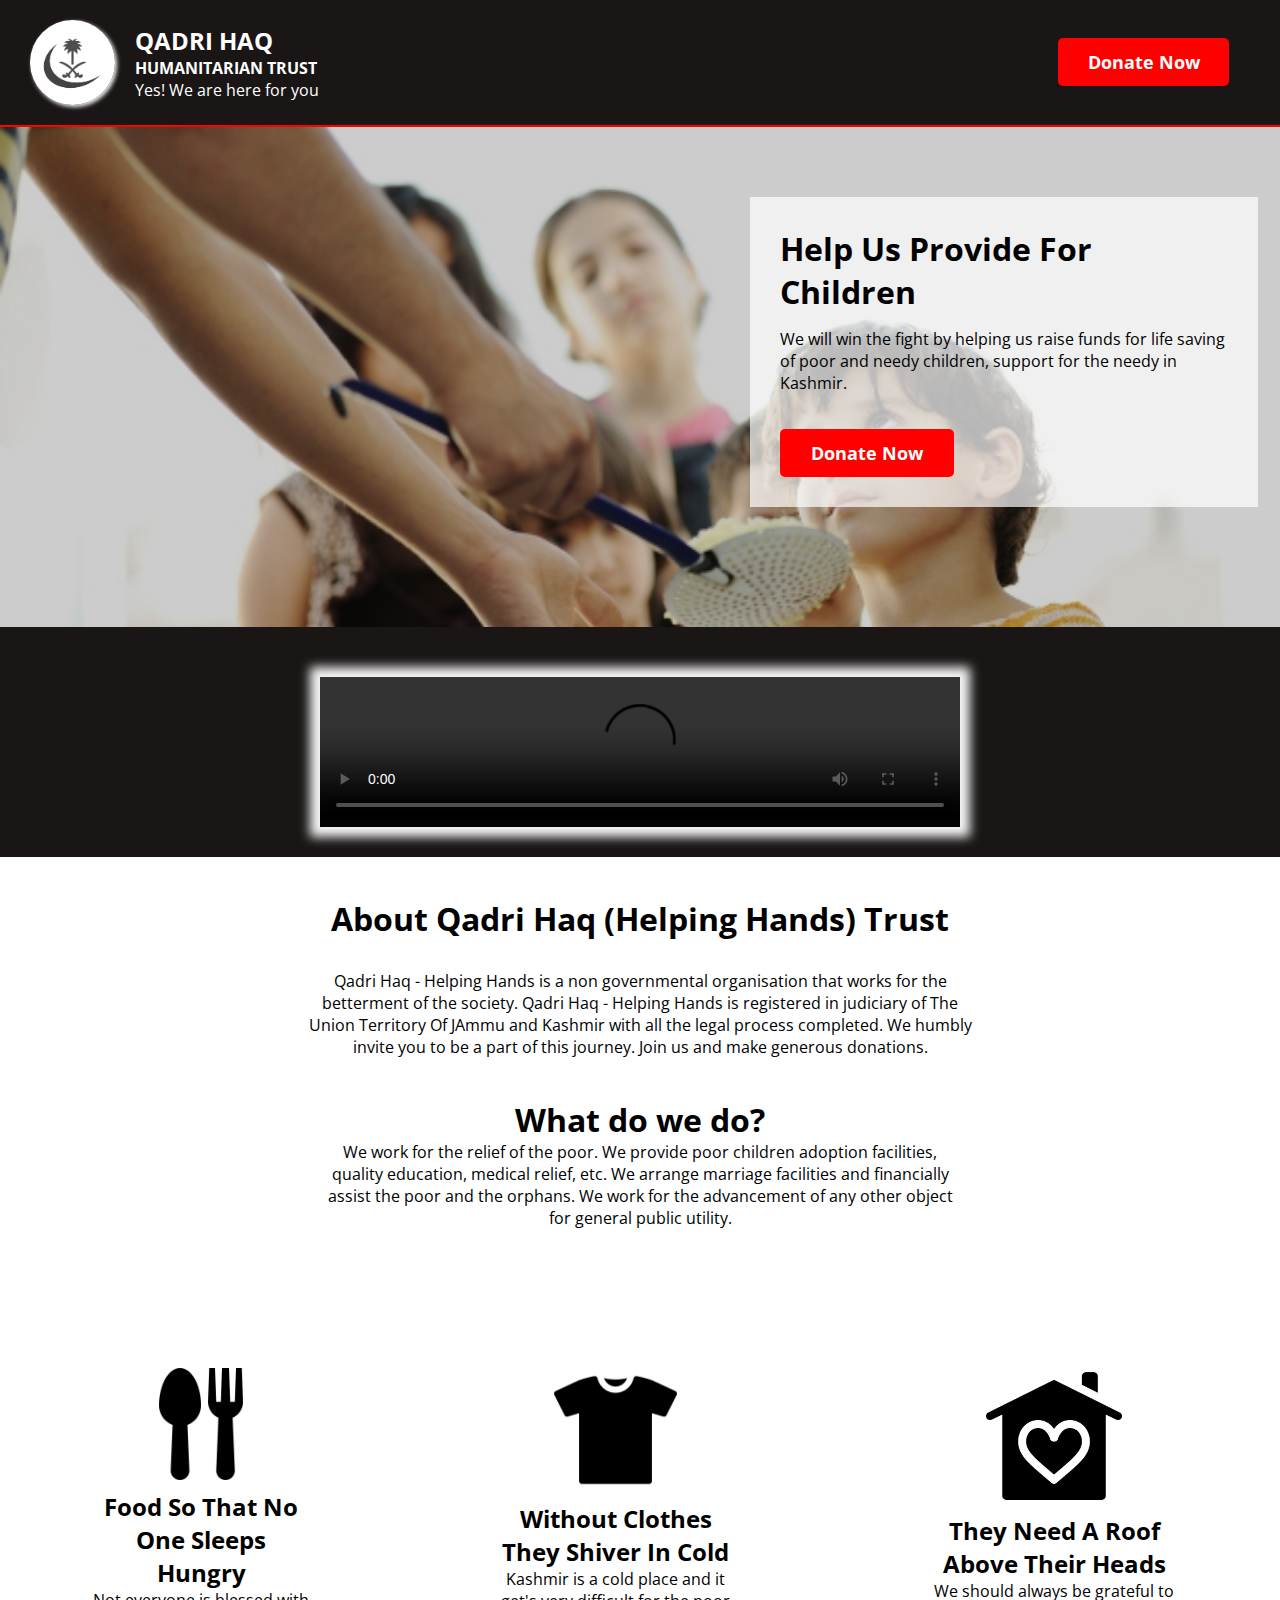
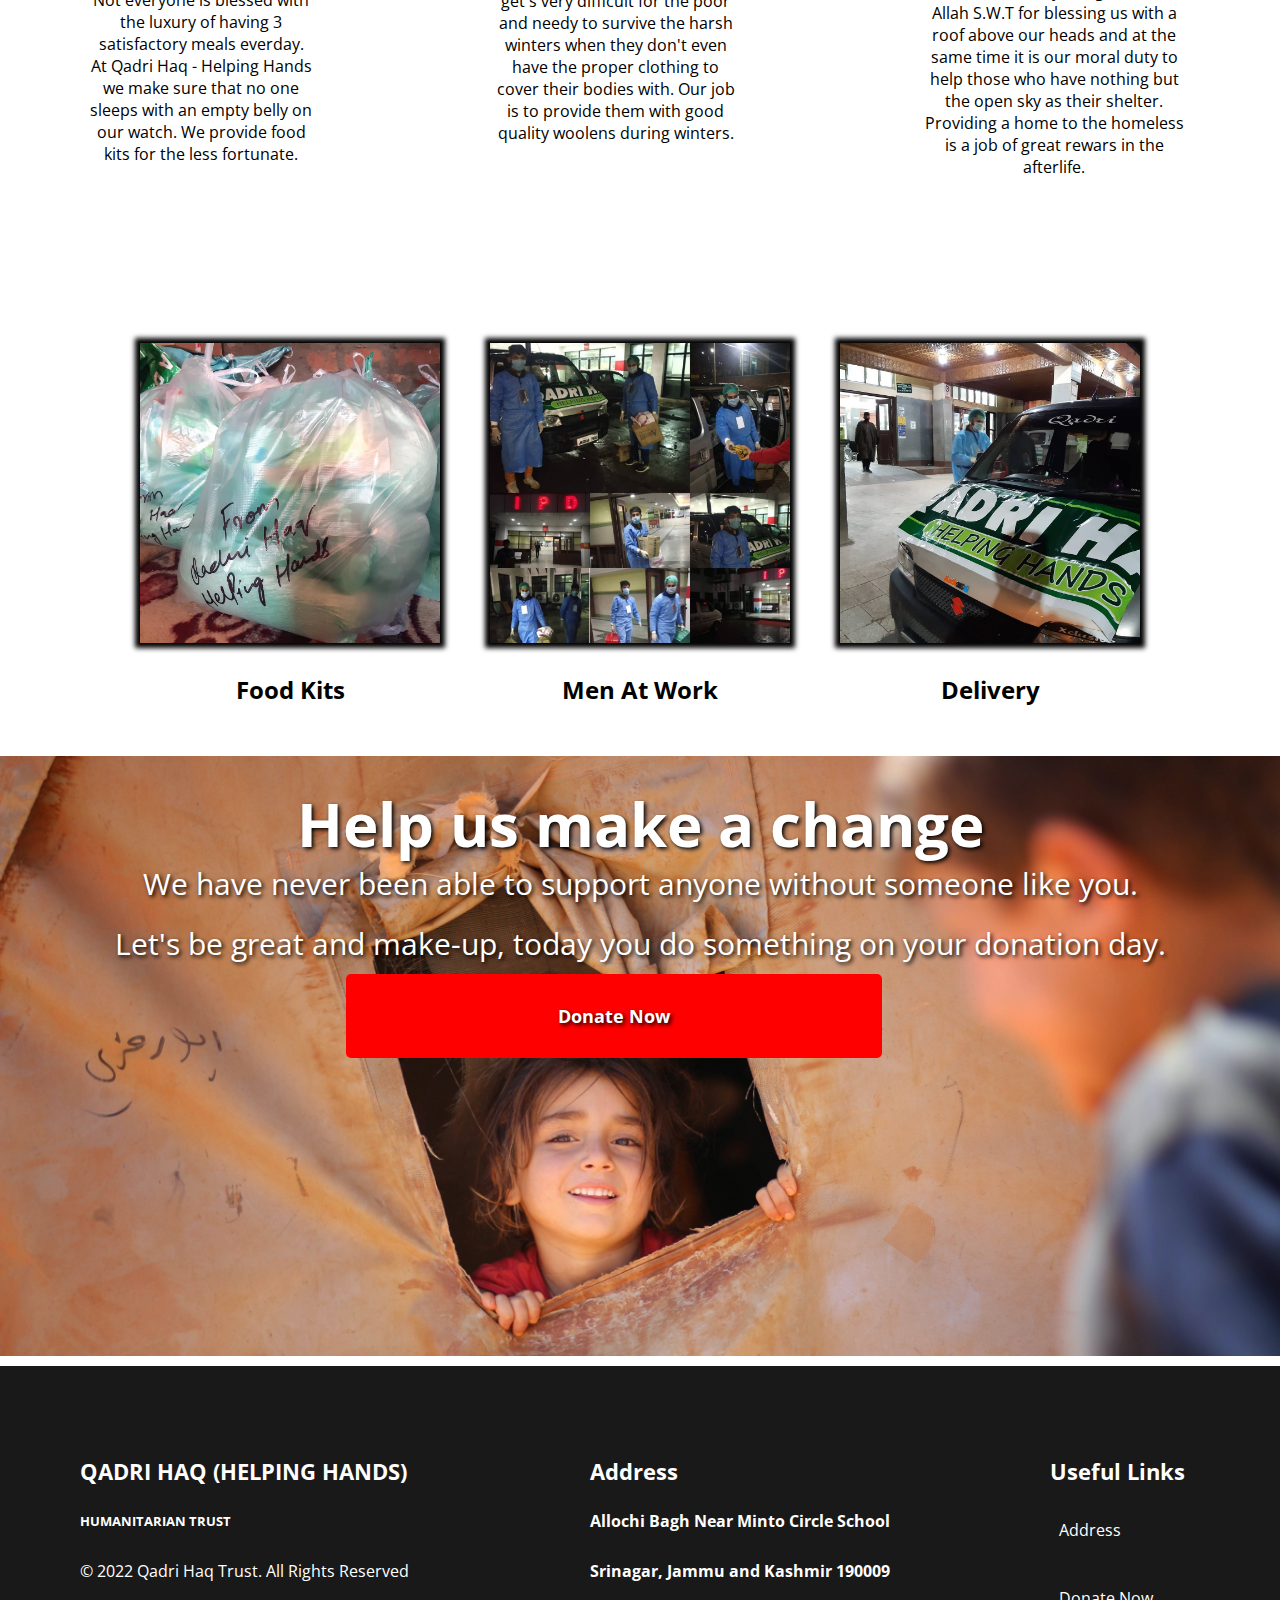
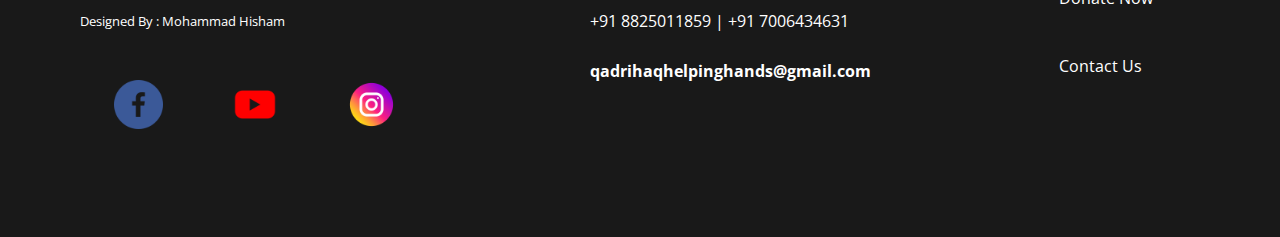
==== commit 190d0b39: "Fevicon Fixed" ====
--- a/index.html
+++ b/index.html
@@ -11,6 +11,8 @@
     <link href="https://fonts.googleapis.com/css2?family=Open+Sans&display=swap" rel="stylesheet">
     <link href="https://fonts.googleapis.com/css2?family=Open+Sans:wght@400;700&display=swap" rel="stylesheet"> 
     <link rel="stylesheet" href="index.css">
+    <link rel="shortcut icon" href="icon.ico" type="image/x-icon">
+    <link rel="icon" href="icon.ico" type="image/x-icon">
     <title>https://hishamized.github.io/Qadri-Haq-Helping-Hand-/</title>
 </head>
 <body>
@@ -25,13 +27,13 @@
             </div>
         
         </div>
-        <a class="donate" href='https://pmny.in/4ICN8wEIY0gM' target="_blank">Donate Now</a>
+        <a class="donate" href='https://pmny.in/2IKUXRMMEKft'  target="_blank">Donate Now</a>
     </div>
     <div class="help-box">
         <div class="layer">
             <h1>Help Us Provide For Children</h1>
             <p>We will win the fight by helping us raise funds for life saving of poor and needy children, support for the needy in Kashmir.</p>
-            <a class="donate" href='https://pmny.in/4ICN8wEIY0gM' target="_blank" >Donate Now</a>
+            <a class="donate" href='https://pmny.in/2IKUXRMMEKft'  target="_blank" >Donate Now</a>
         </div>
     </div>
     <div class="video-container" >
@@ -87,7 +89,7 @@
           <h1>Help us make a change</h1>
           <p>We have never been able to support anyone without someone like you.</p>
           <p> Let's be great and make-up, today you do something on your donation day.</p>
-          <a class="donate" href='https://pmny.in/4ICN8wEIY0gM' target="_blank">Donate Now</a>
+          <a class="donate" href='https://pmny.in/2IKUXRMMEKft'  target="_blank">Donate Now</a>
         </div>
     </div>
     <div class="footer">
@@ -114,7 +116,7 @@
         <div class="footer-col">
            <h1>Useful Links</h1>
            <a target="_blank" href="https://www.google.com/maps/place/Minto+Circle+School+(English+Medium)/@34.0585846,74.7950512,17z/data=!3m1!4b1!4m5!3m4!1s0x38e18f0ac0000739:0xf4ed4cb179ded9e0!8m2!3d34.0585802!4d74.7972399">Address</a>
-           <a id="donate_footer" href="https://pmny.in/4ICN8wEIY0gM">Donate Now</a>
+           <a id="donate_footer" href='https://pmny.in/2IKUXRMMEKft' >Donate Now</a>
            <a href="contact.html" target="_blank">Contact Us</a>
         </div>
       </div>
--- a/index.css
+++ b/index.css
@@ -226,8 +226,7 @@
 	color: rgb(255, 0, 0);
 }
 .events-cells img:hover {
-	width: 315px;
-	height: 315px;
+	transform: scale(1.1);
 	box-shadow: 0 0 20px 3px rgba(255, 0, 0, 0.801);
 	border-radius: 3px;
 }
@@ -387,4 +386,8 @@
         margin-top: 150px;
         
     }
-}
+    .events-cells {
+        width: 100px;
+        height: 100px;
+    }
+}
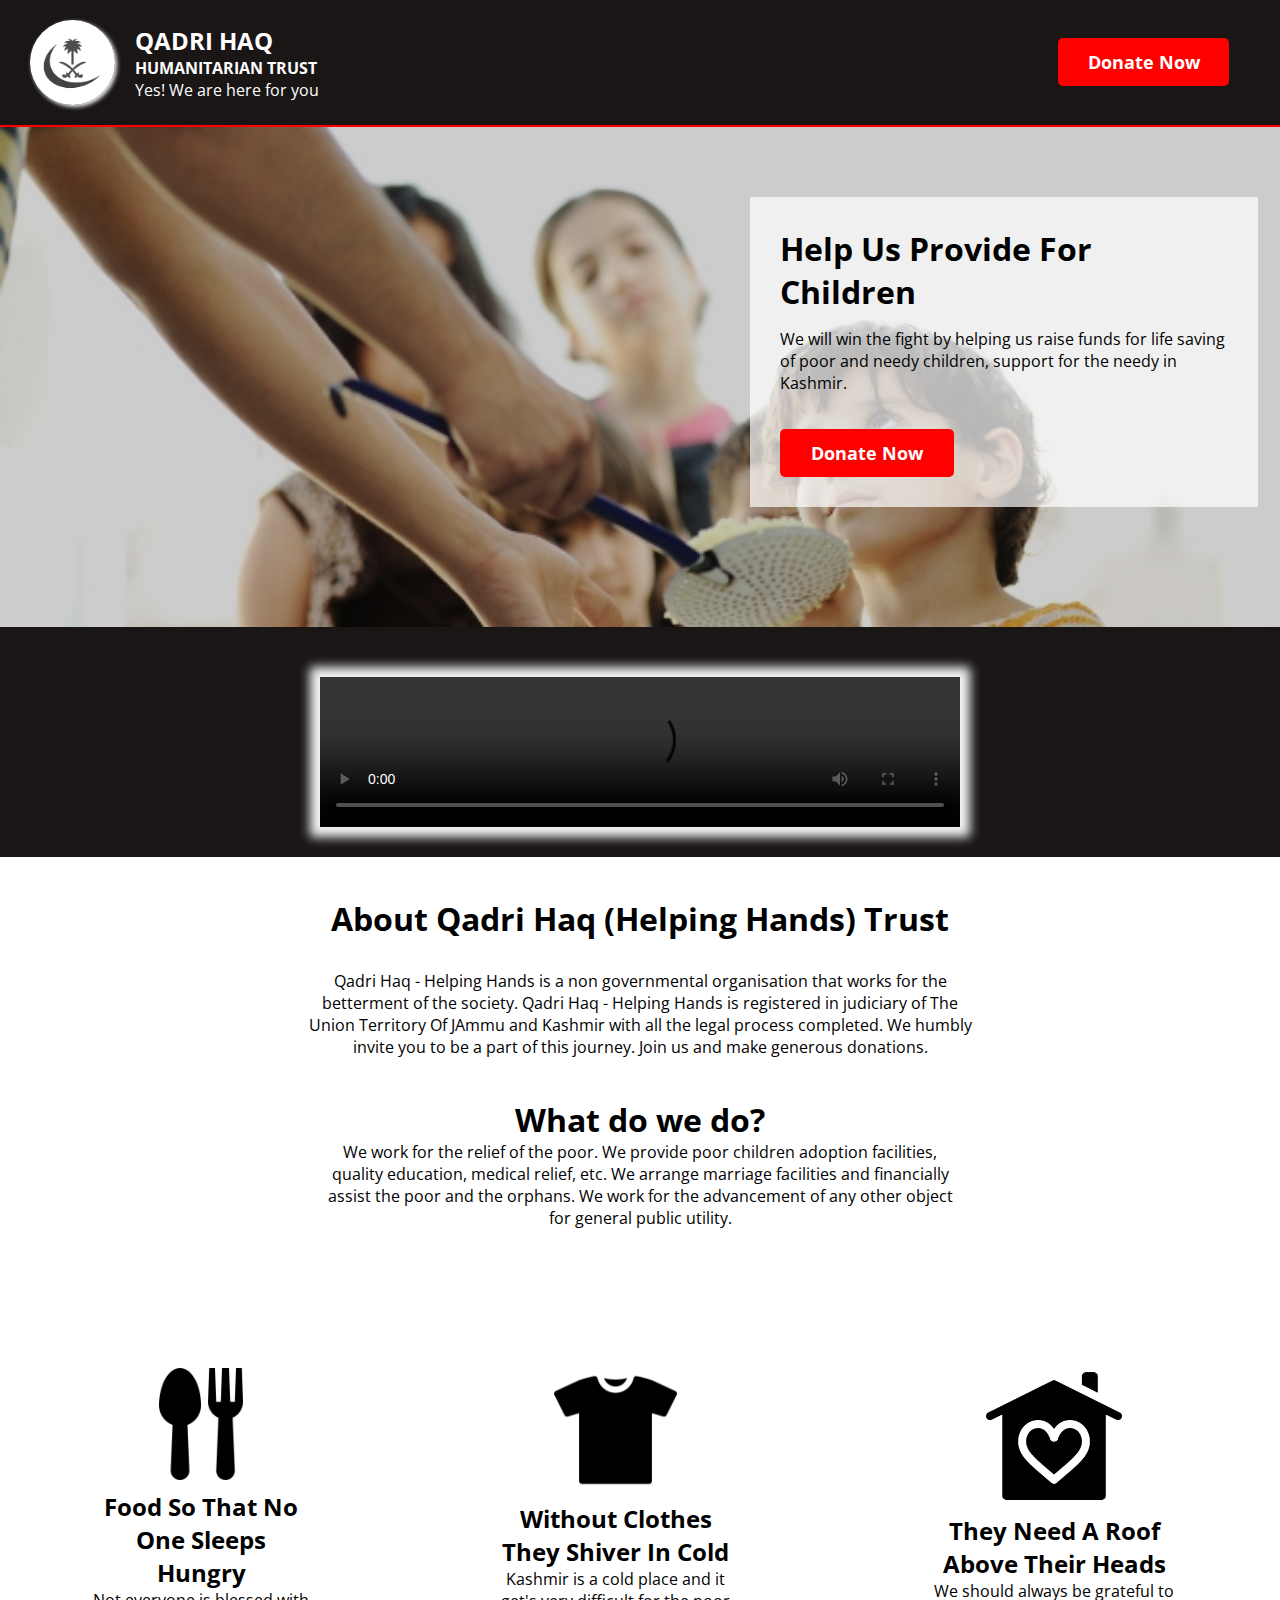
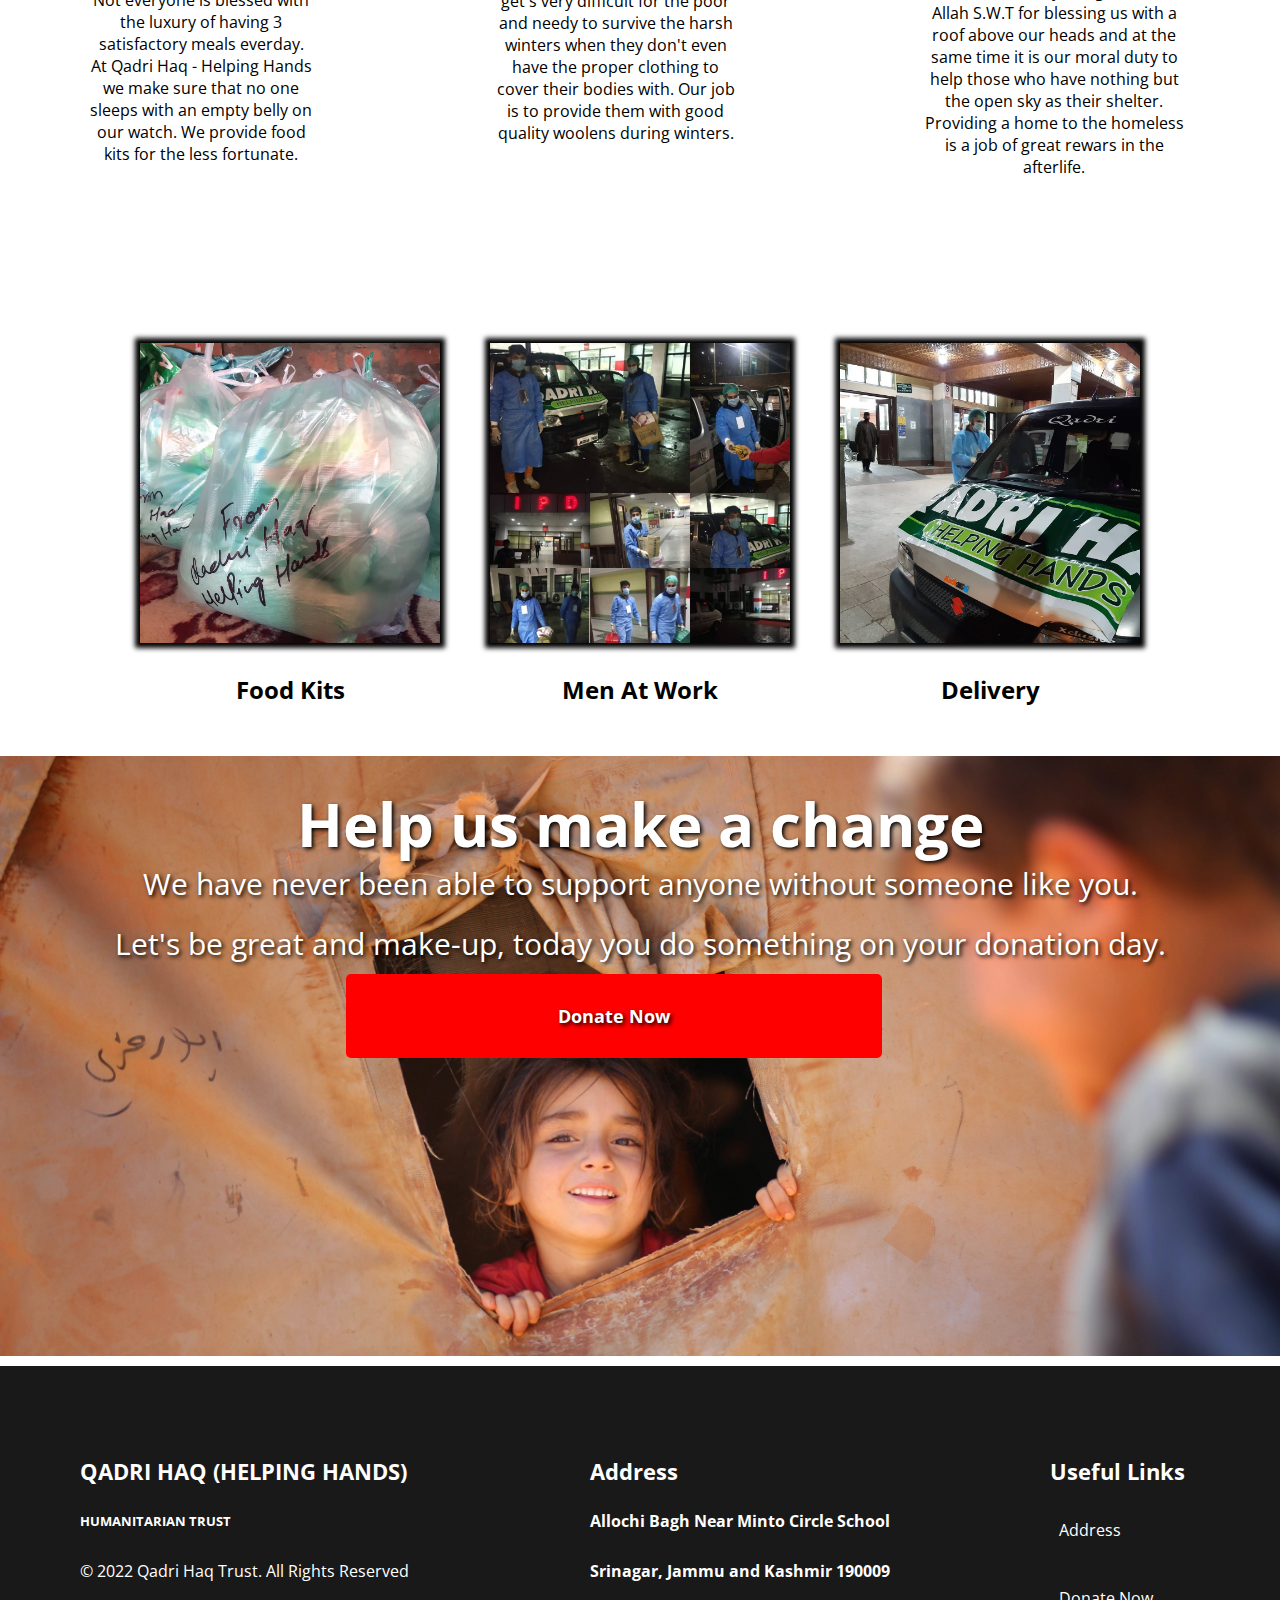
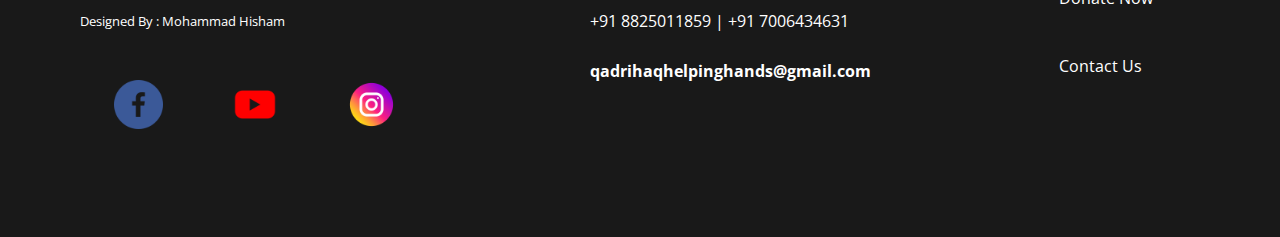
==== commit 7a828b49: "Circular Fevicon Added" ====
--- a/index.html
+++ b/index.html
@@ -11,8 +11,8 @@
     <link href="https://fonts.googleapis.com/css2?family=Open+Sans&display=swap" rel="stylesheet">
     <link href="https://fonts.googleapis.com/css2?family=Open+Sans:wght@400;700&display=swap" rel="stylesheet"> 
     <link rel="stylesheet" href="index.css">
-    <link rel="shortcut icon" href="icon.ico" type="image/x-icon">
-    <link rel="icon" href="icon.ico" type="image/x-icon">
+    <link rel="shortcut icon" href="circleFavicon.ico" type="image/x-icon">
+    <link rel="icon" href="circleFavicon.ico" type="image/x-icon">
     <title>https://hishamized.github.io/Qadri-Haq-Helping-Hand-/</title>
 </head>
 <body>
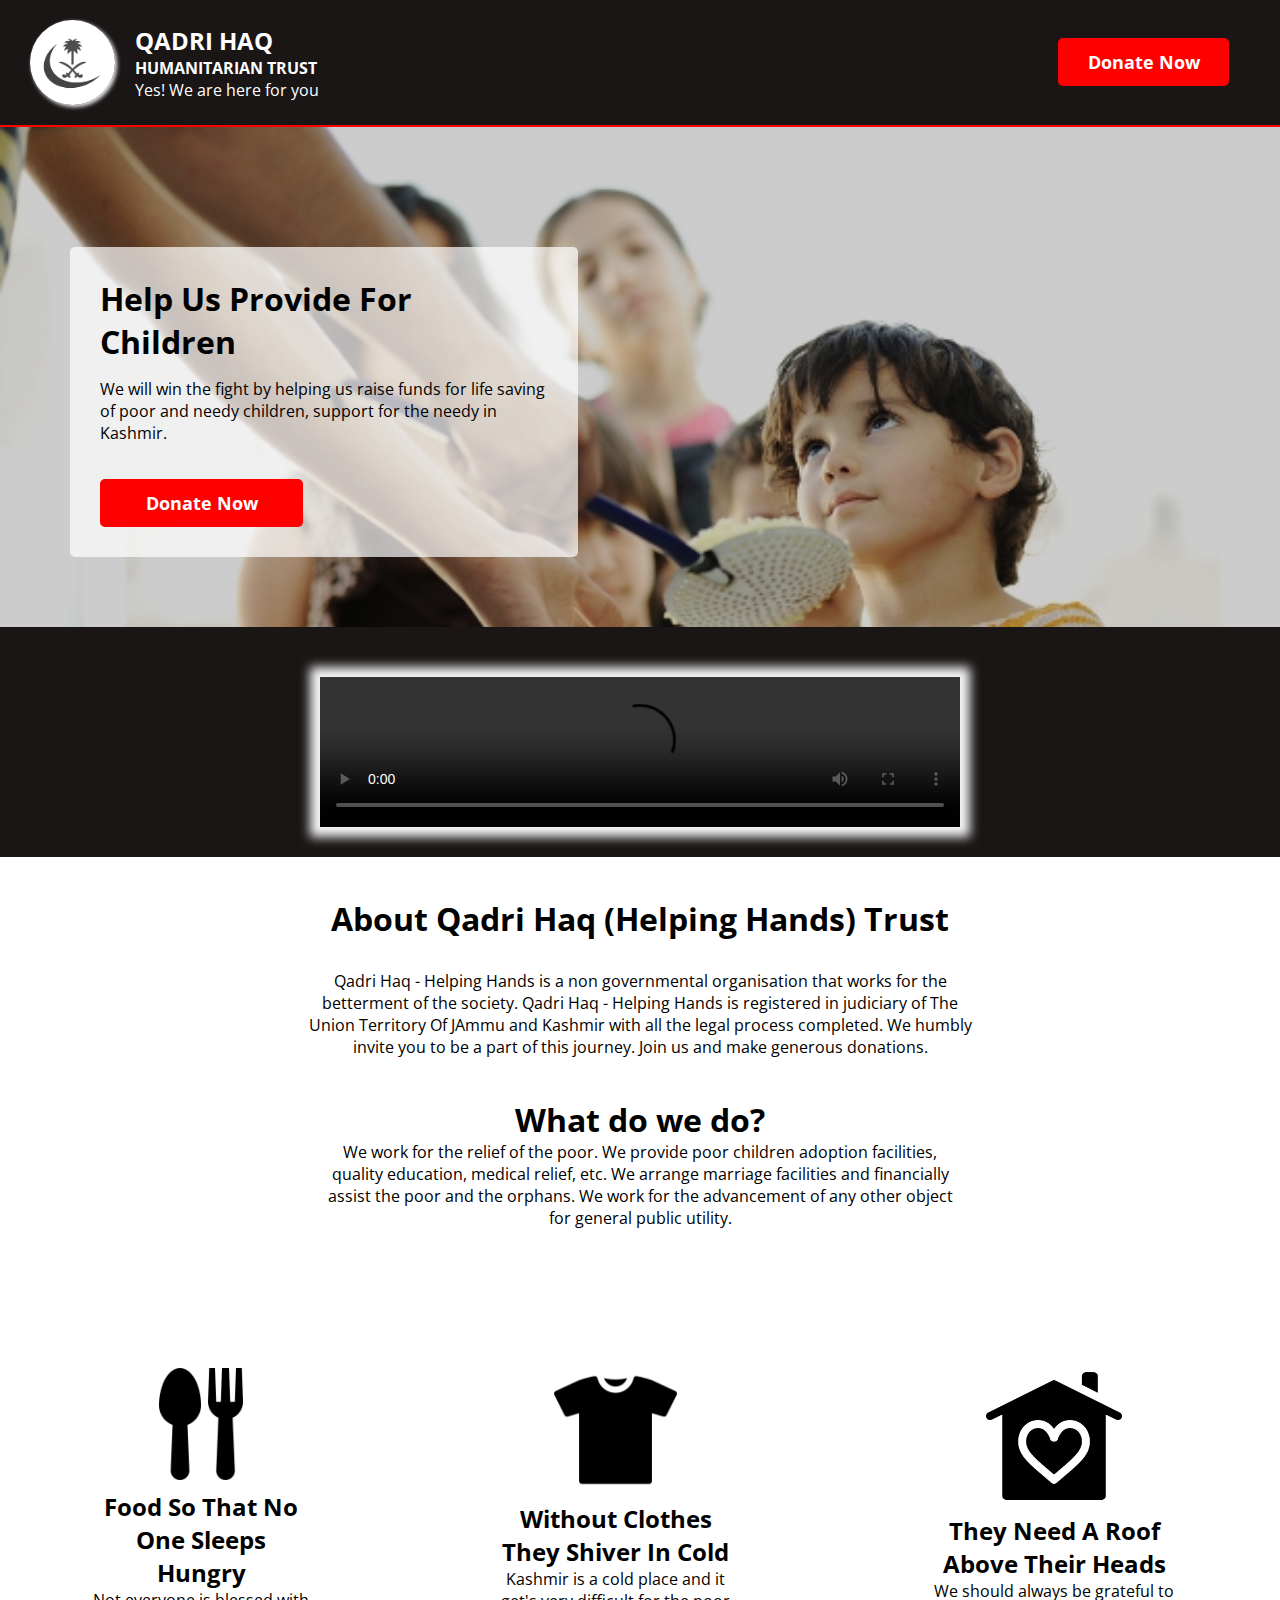
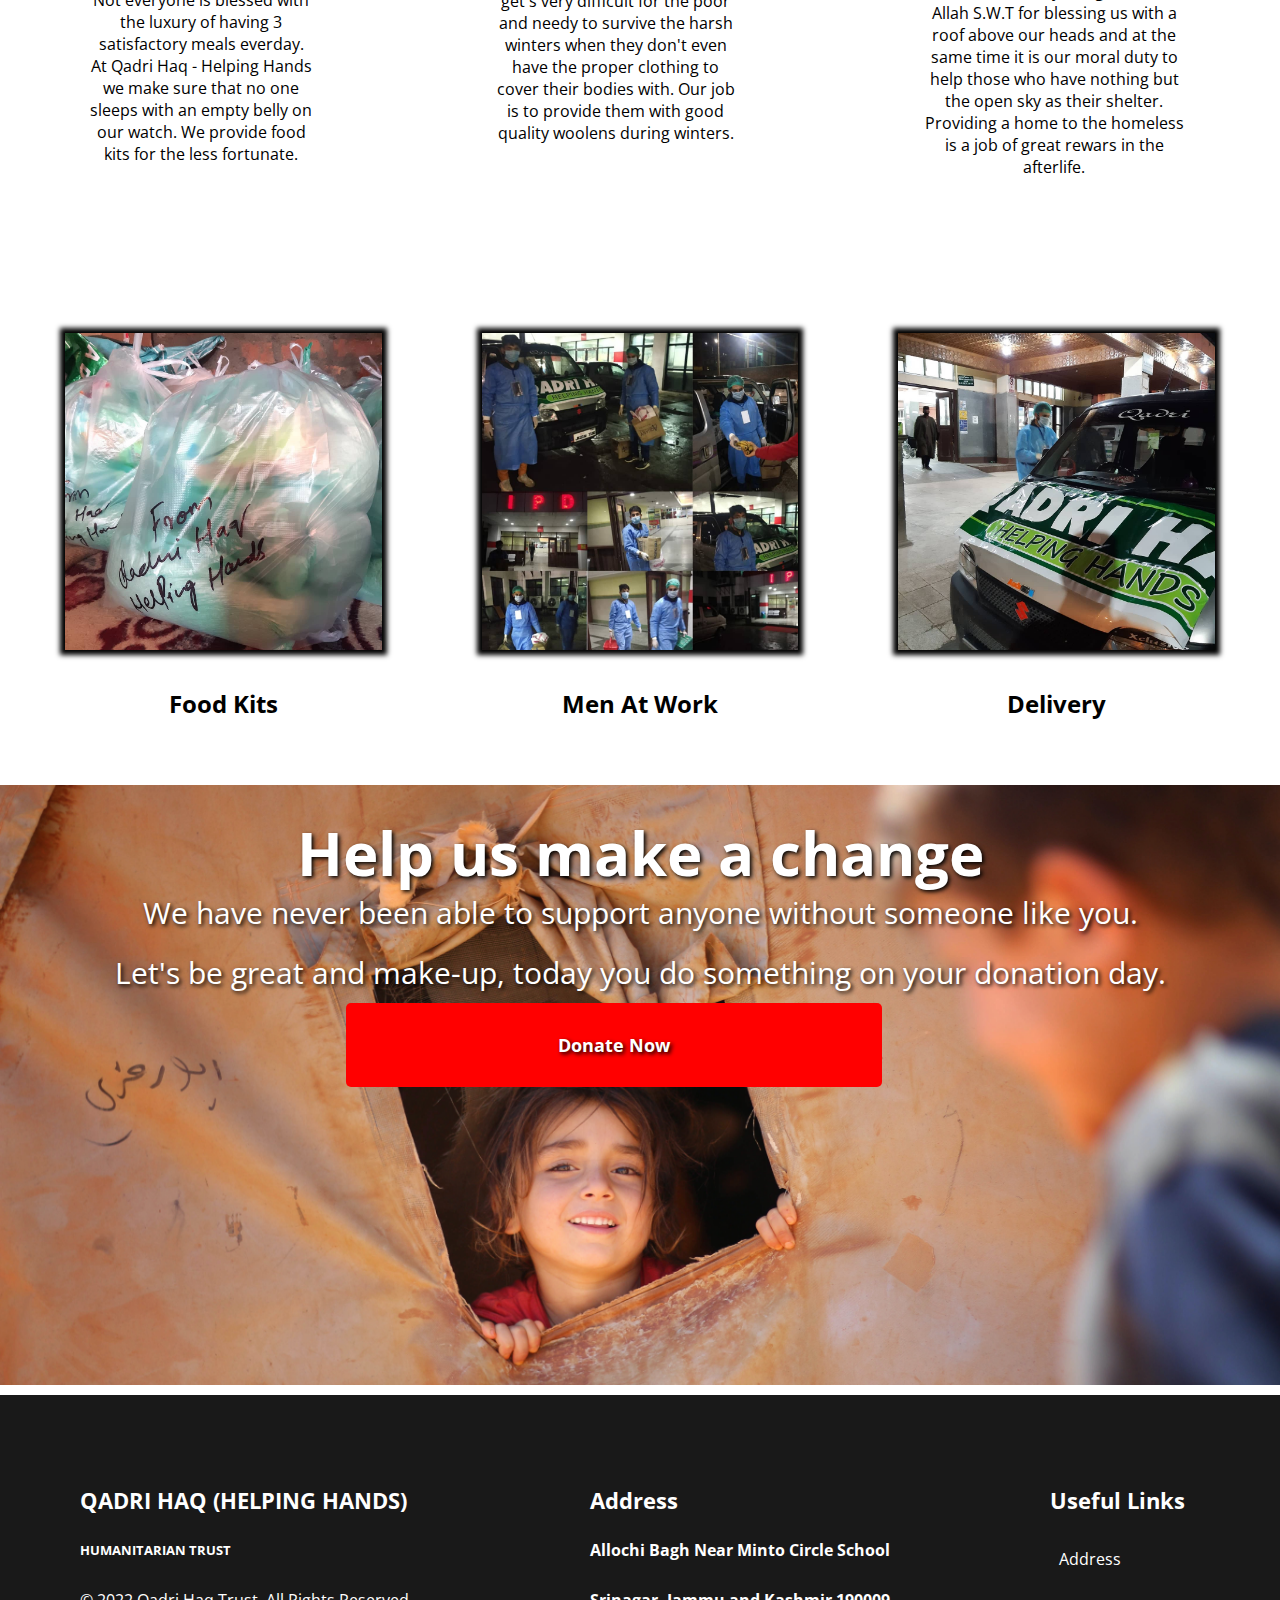
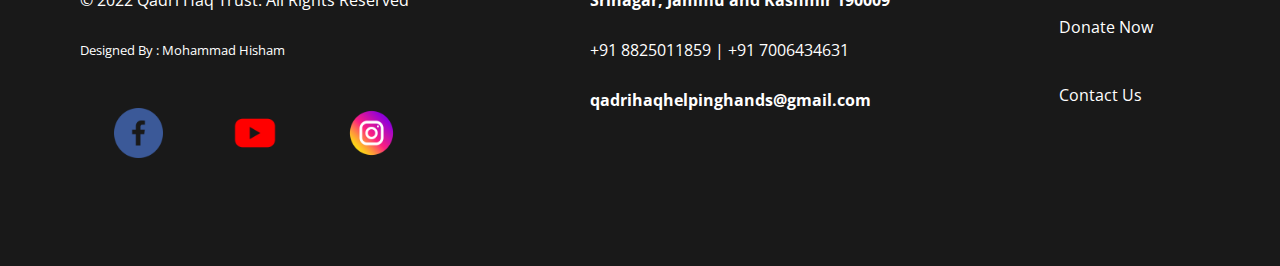
==== commit 97813bd2: "Responsiveness Improved and New Hover Effect Added" ====
--- a/index.html
+++ b/index.html
@@ -33,7 +33,7 @@
         <div class="layer">
             <h1>Help Us Provide For Children</h1>
             <p>We will win the fight by helping us raise funds for life saving of poor and needy children, support for the needy in Kashmir.</p>
-            <a class="donate" href='https://pmny.in/2IKUXRMMEKft'  target="_blank" >Donate Now</a>
+            <a class="donate layer-donate" href='https://pmny.in/2IKUXRMMEKft'  target="_blank" >Donate Now</a>
         </div>
     </div>
     <div class="video-container" >
--- a/index.css
+++ b/index.css
@@ -8,13 +8,13 @@
     display: flex;
     background-color: rgb(26, 22, 22);
     border-bottom: 2px solid red;
-    align-self: flex-start;
     height: auto;
     position: -webkit-sticky;
     position: sticky;
     overflow-x: hidden;
     top: 0;
     z-index: 2;
+    justify-content: space-between;
 }
 .logo-container2 {
     display: flex;
@@ -45,46 +45,52 @@
     background-color: rgb(255, 0, 0);
     color: white;
     text-align: center;
-    align-self: center;
     width: 40%;
     padding: 12px;
     border-radius: 5px;
     margin-right: 4%;
+    align-self: center;
+}
+.layer-donate{
+    align-self: flex-start;
 }
 .donate:hover {
     transition: 0.5s;
     opacity: 0.7;
+    background-color: #9be704;
     border: 1px solid white;
     box-shadow: 2px 2px 3px whitesmoke;
 }
 .help-box {
+    display: flex;
+    justify-content: flex-start;
+    align-items: flex-end;
     background-image: url(images/cat.jpg);
     background-repeat: no-repeat;
-    position: relative;
     background-size: 100%;
-    display: flex;
-    flex-direction: column;
     font-family: 'Open Sans', sans-serif;
     height: 500px;
     box-shadow: inset 0 0 0 1000px rgba(0,0,0,.2);
 }
 .layer {
+    display: flex;
+    flex-direction: column;
+    align-items: flex-start;
+    justify-content: flex-start;
     padding: 30px;
     margin: 70px;
     background-color: rgba(255, 255, 255, 0.7);
-    position: absolute;
+    position: relative;
     top: 0;
     left: 0;
-    width: 35%;
+    max-width: 35%;
     height: 50%;
-    margin-left: 750px;
-    border-radius: 0.5px;
-}
-.layer > .donate {
+    border-radius: 5px;
+}
+/* .layer > .donate {
    margin-left: 0%;
-   position: absolute;
    width: 150px;
-}
+} */
 .layer h1 {
     font-weight: 48px;
     margin-bottom: 15px;
@@ -205,22 +211,25 @@
 .events {
 	display: flex;
 	flex-direction: row;
-	margin: 10px;
-	padding: 40px;
+	margin: 5px;
+	padding: 10px;
 	align-items: center;
-	justify-content: center;
-    font-family: 'Open Sans', sans-serif;
+    font-family: 'Open Sans', sans-serif;
+    max-width: 100%;
+}
+.events-cells {
+    padding: 4%;
+    justify-content: space-evenly;
 }
 .events-cells h2 {
+    margin-top: 2rem;
 	color: black;
-	text-align: center;
+   text-align: center;
 }
 .events-cells img {
-          width: 300px;
-		  height: 300px;
-		  margin: 25px;
-		  box-shadow: 0 0 5px 5px black;
-		  transition: 0.4s;
+     width: 100%;
+	 box-shadow: 0 0 5px 5px black;
+	 transition: 0.4s;
 }
 .events-cells h2:hover {
 	color: rgb(255, 0, 0);
@@ -279,17 +288,21 @@
         justify-content: center;
     }
     .layer {
+        display: flex;
+        max-width: 100%;
+        height: 100%;
         margin: 0%;
-        width: 90%;
-        height: 100%;
-       
-    }
-    .layer > .donate {
-        margin-top: 7%;
-        margin-left: 0%;
-        position: absolute;
-        width: 40%;
-     }
+        padding: 0%;
+        justify-content: space-evenly;
+        align-items: center;
+        text-align: center;
+        padding: 3em;
+        font-size: 0.9rem;
+    }
+    .layer-donate{
+        width: 50%;
+        align-self: center;
+    }
      .layer h1 {
          font-weight:bolder;
          margin-bottom: 0px;
@@ -301,6 +314,8 @@
      }
     .help-box {
         height: 270px;
+        align-items: center;
+        justify-content: center;
     }
     .about {
         margin-left: 10%;
@@ -361,6 +376,9 @@
         margin-left: 10%;
         margin-right: 10%;
     }
+    .events-cells {
+        padding: 15%;
+    }
 }
 @media only screen and (min-width: 601px) and (max-width: 900px) and (orientation: landscape) {
     .layer {
@@ -385,9 +403,9 @@
     .end-box-text a {
         margin-top: 150px;
         
-    }
-    .events-cells {
-        width: 100px;
-        height: 100px;
-    }
-}
+    } 
+    .donate{
+        width: 75%;
+    }
+   
+}
